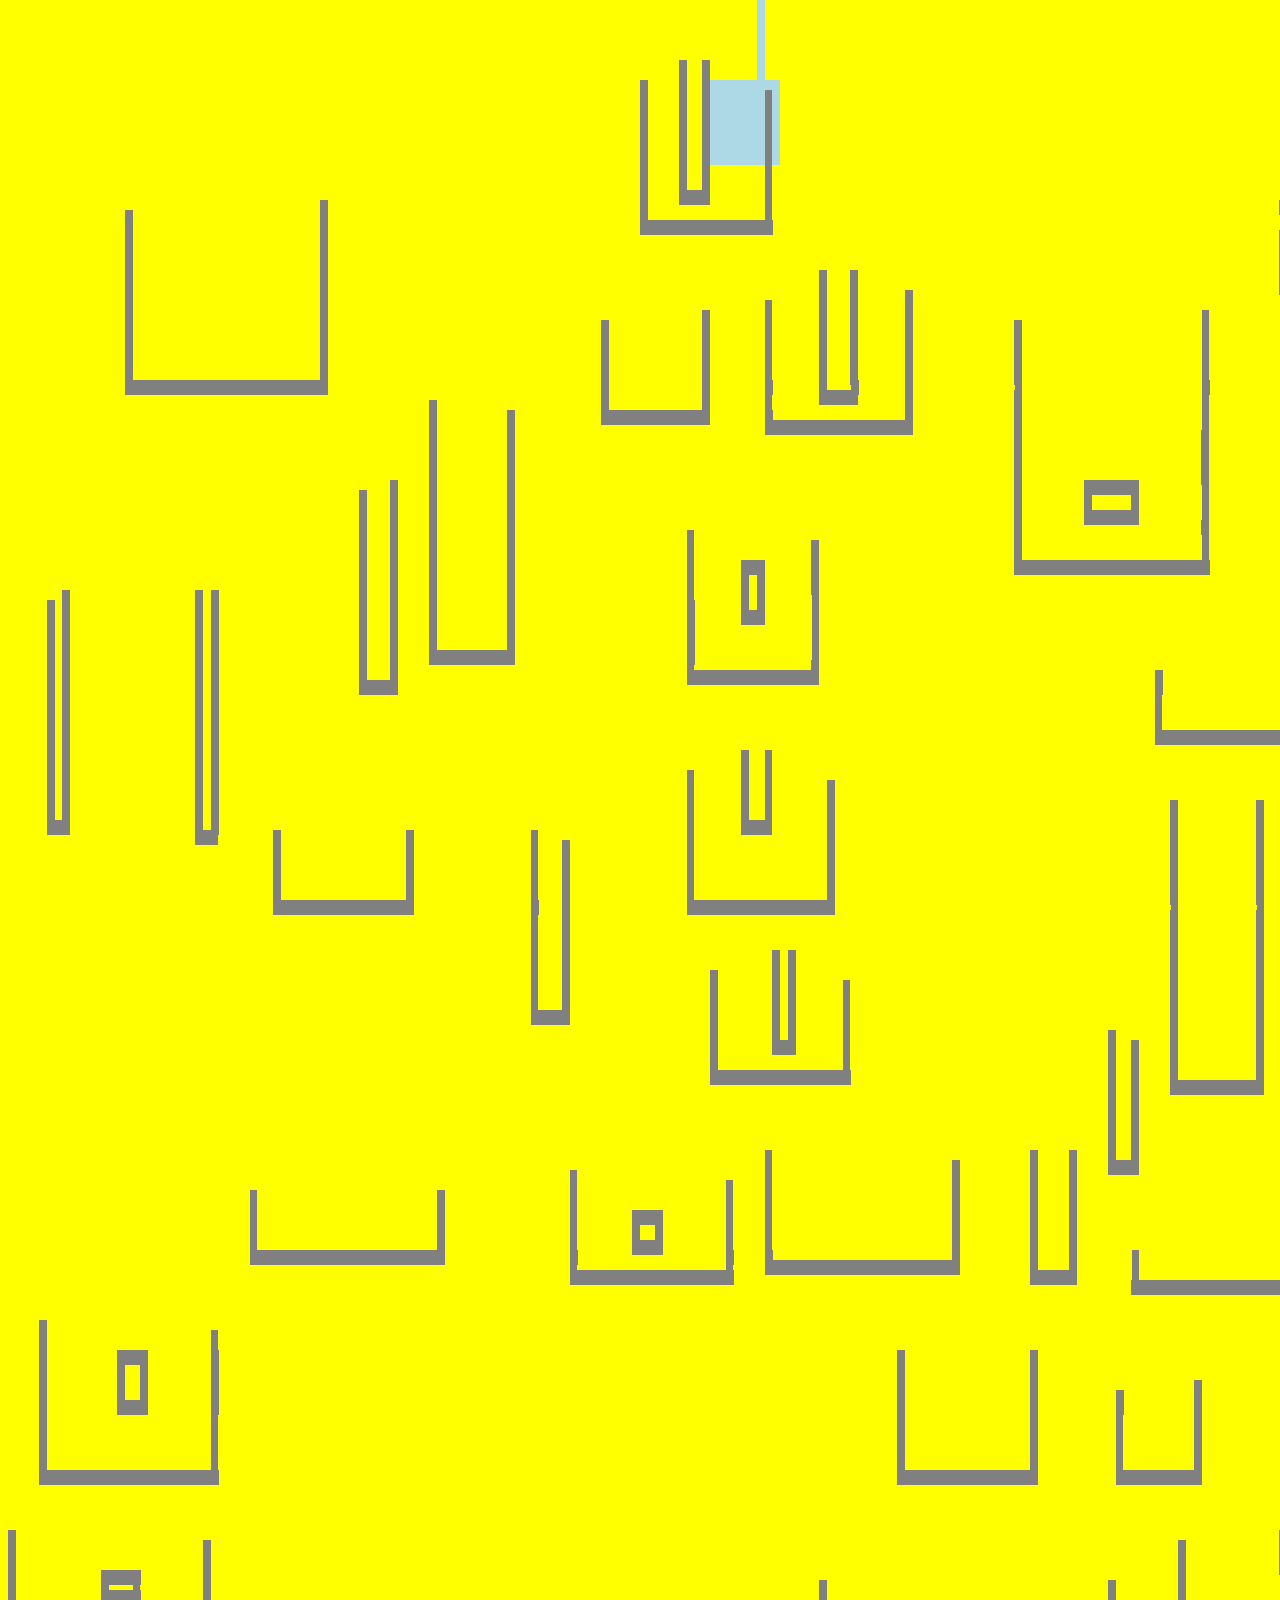
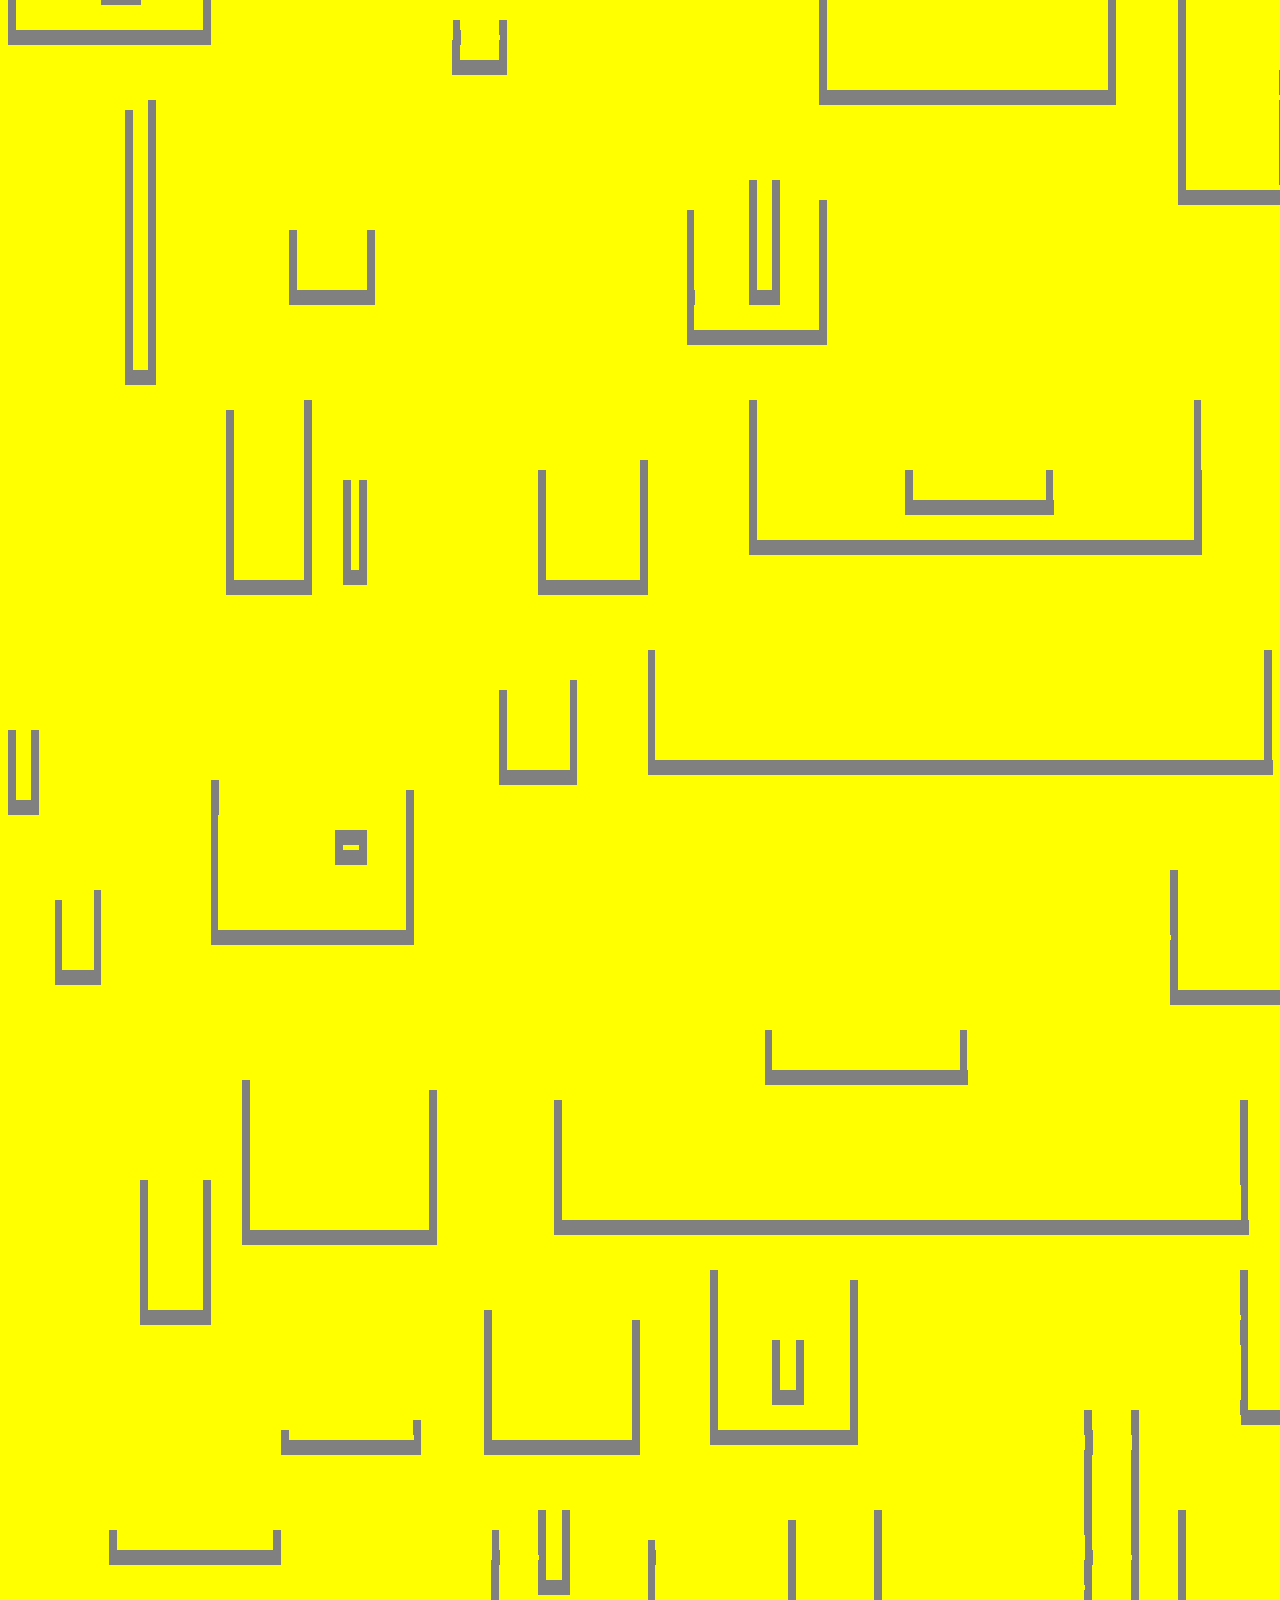
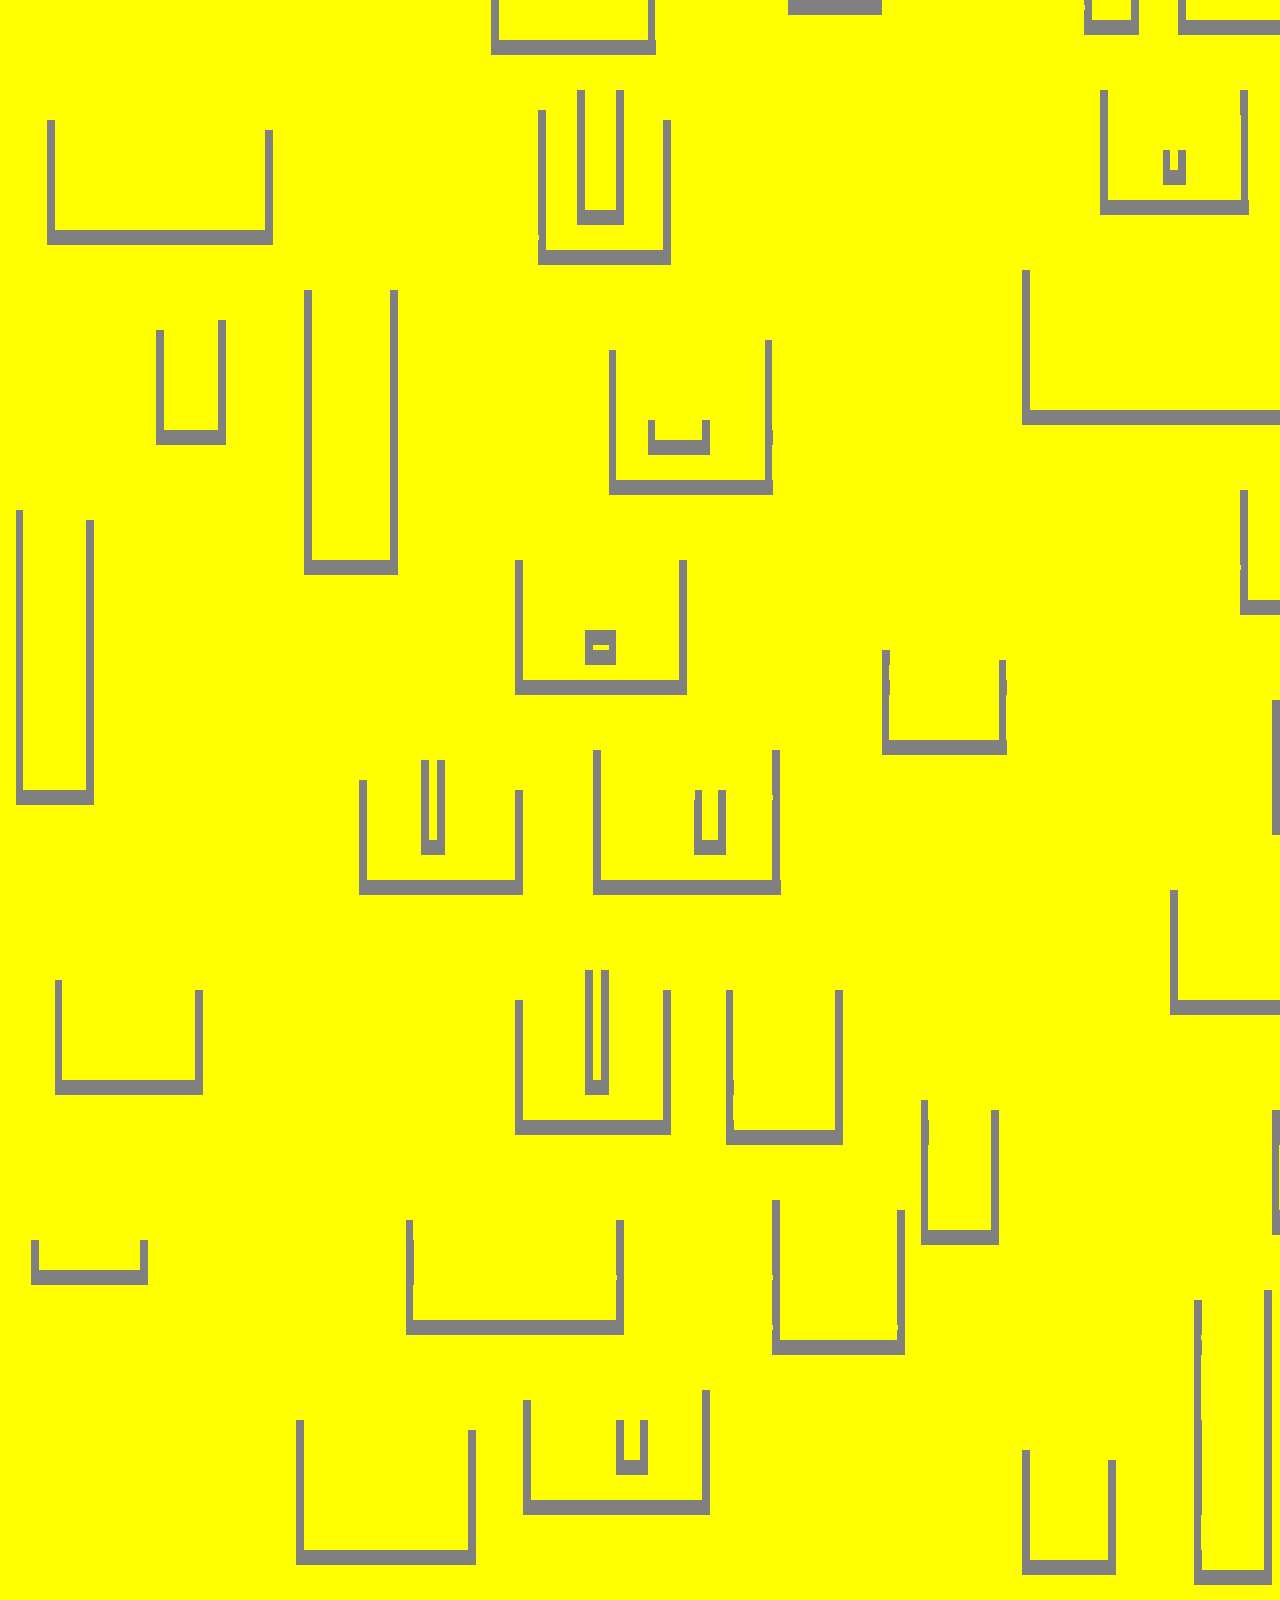
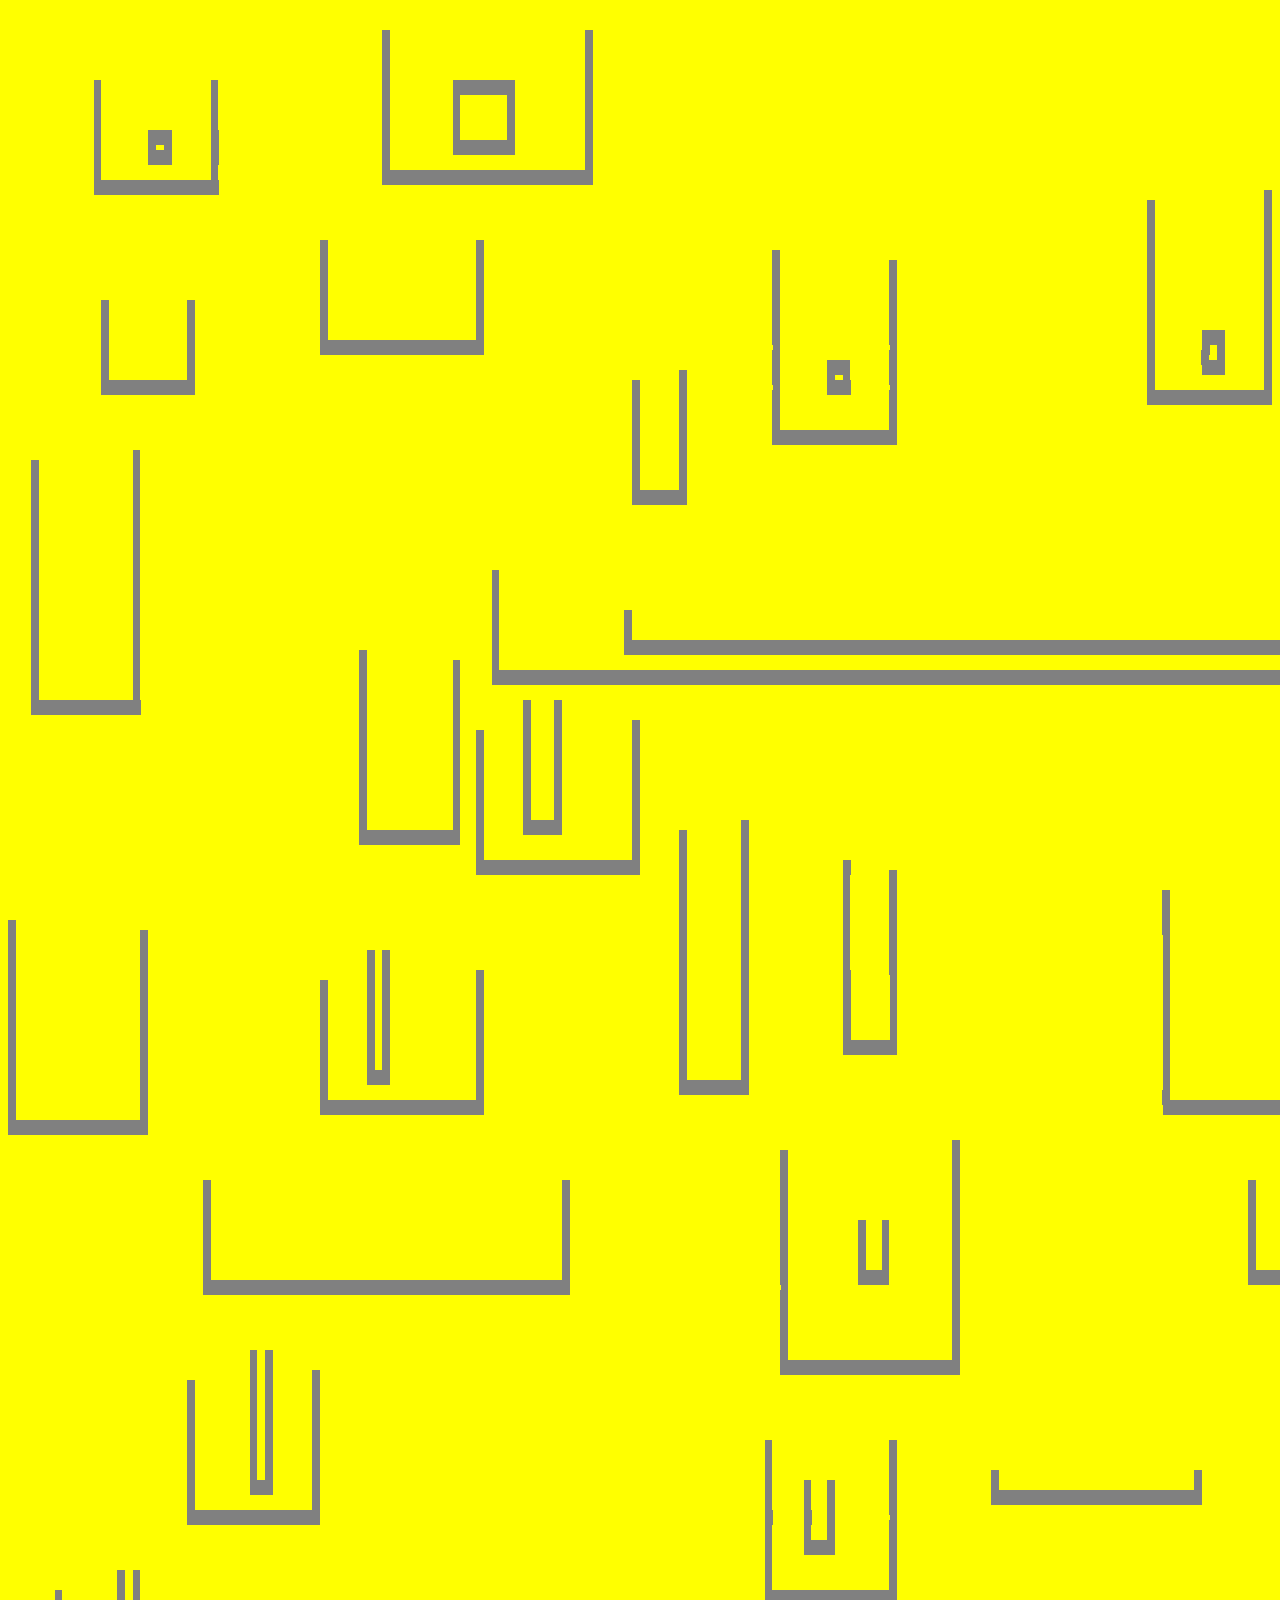
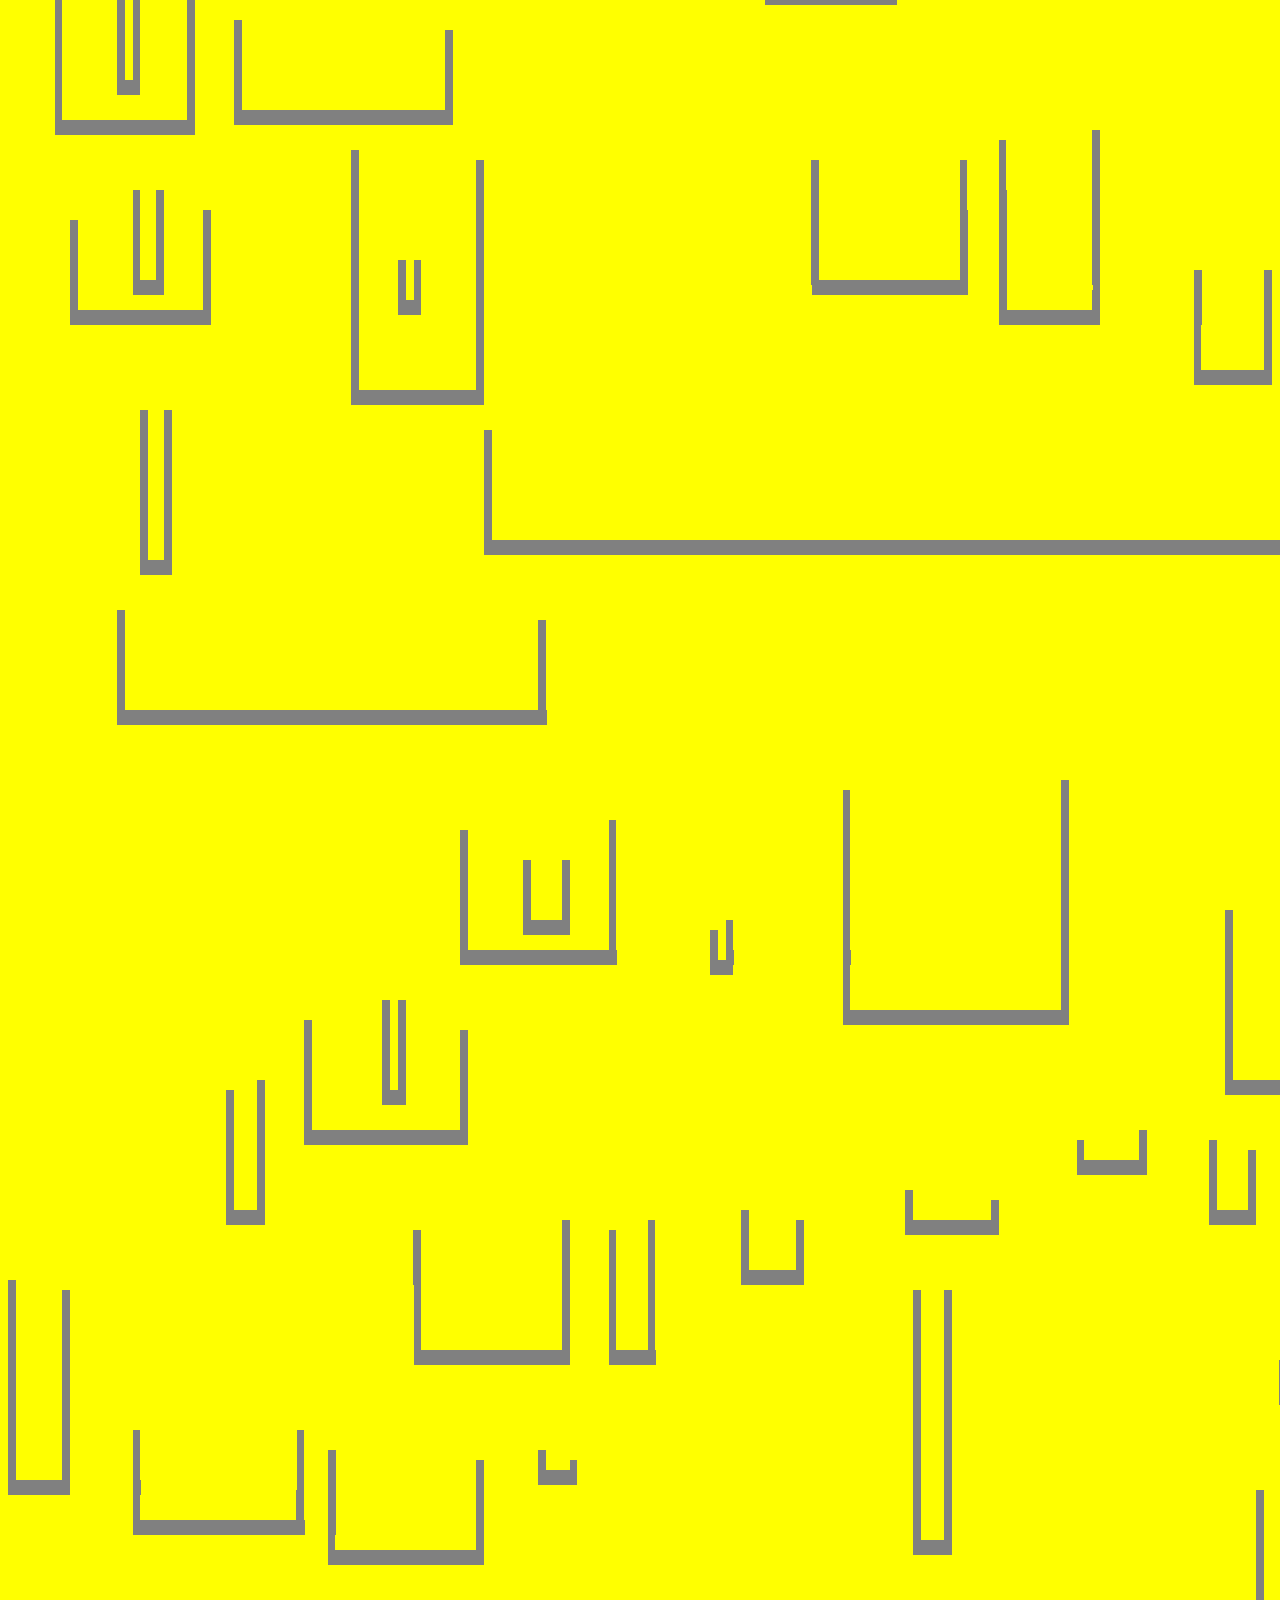
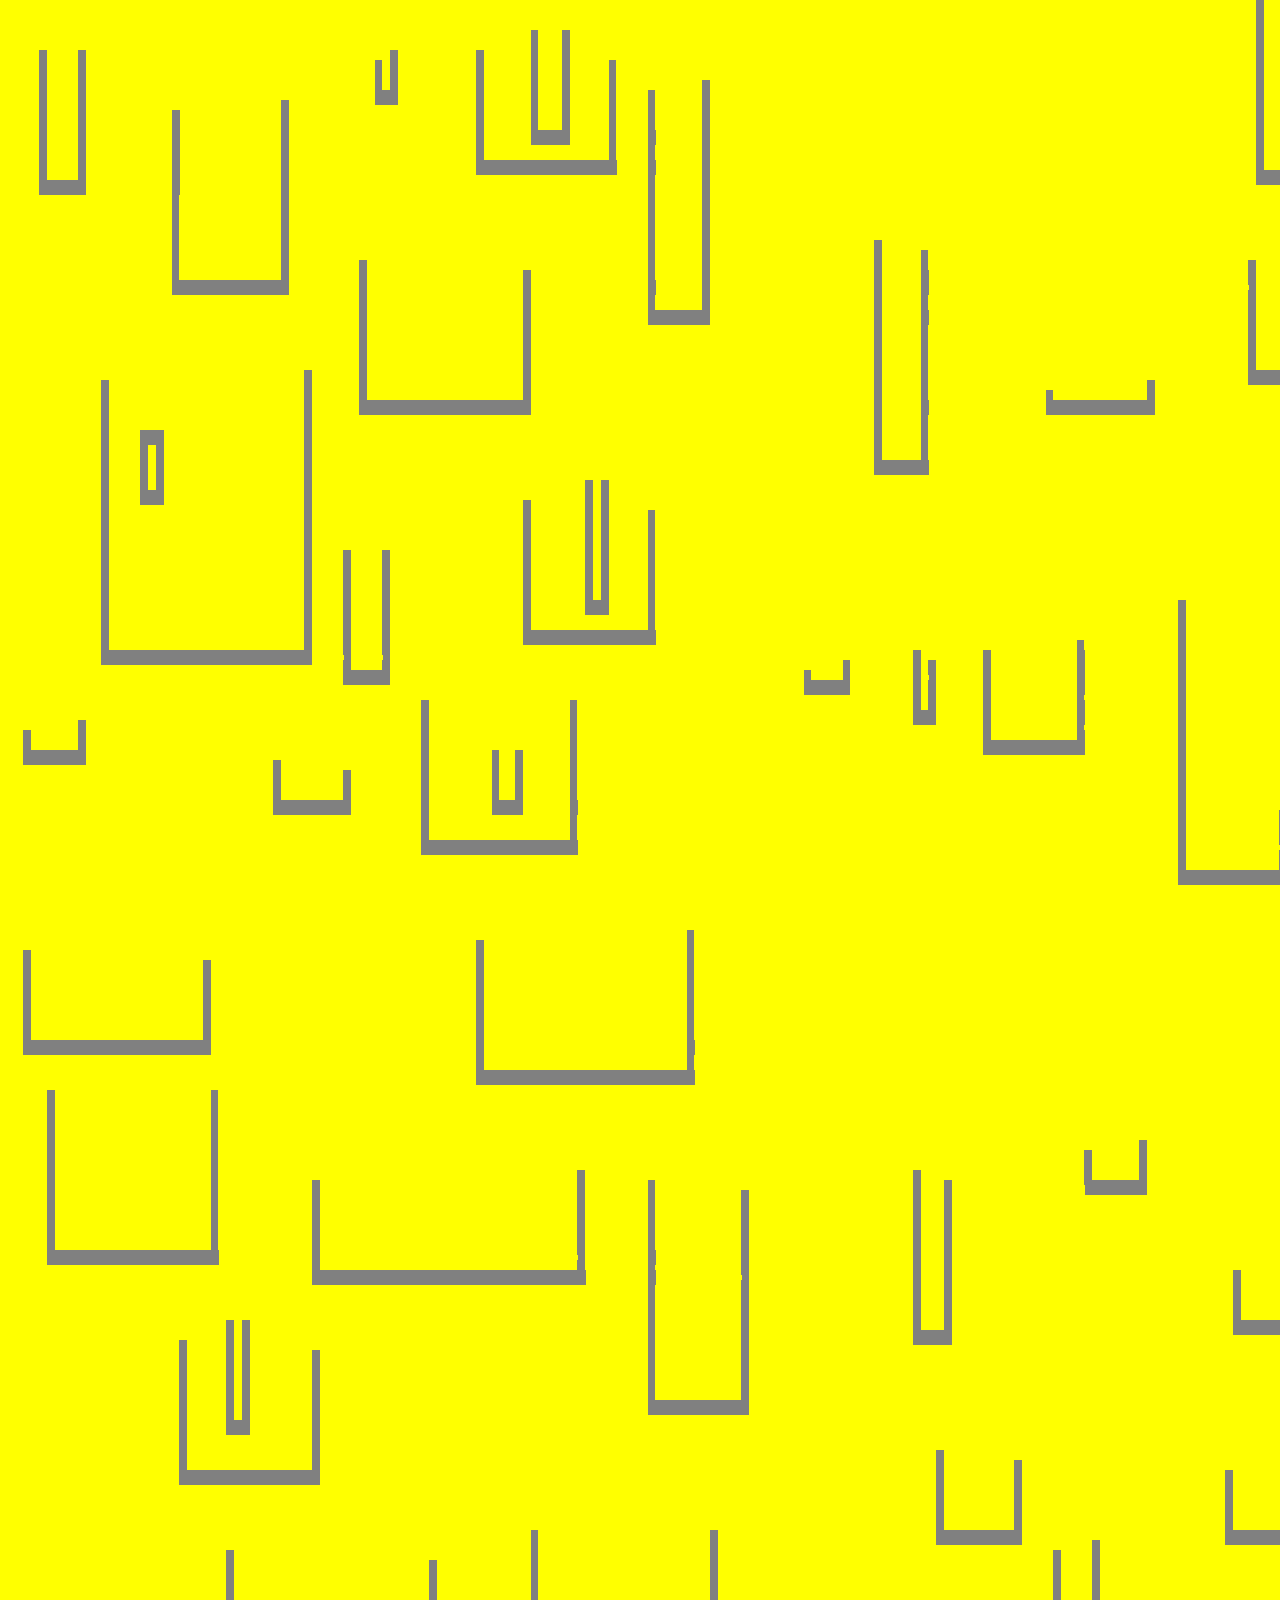
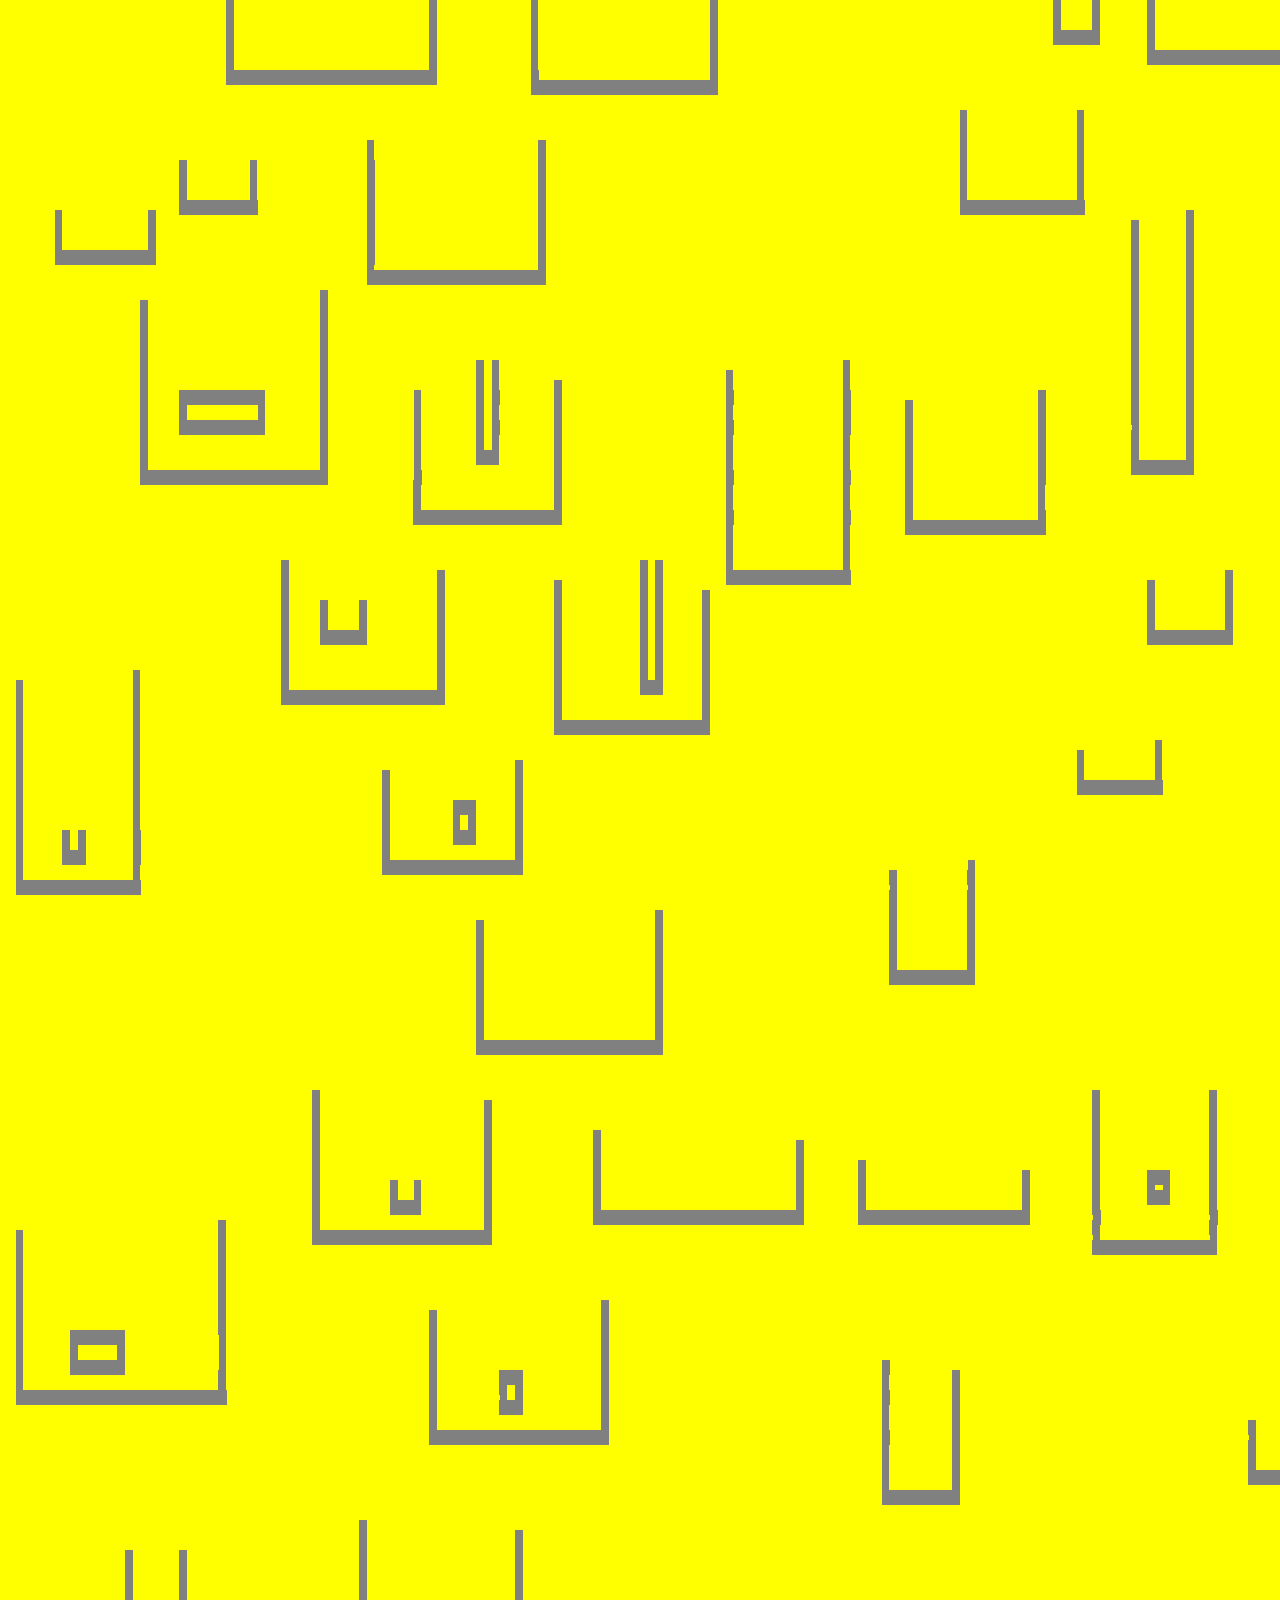
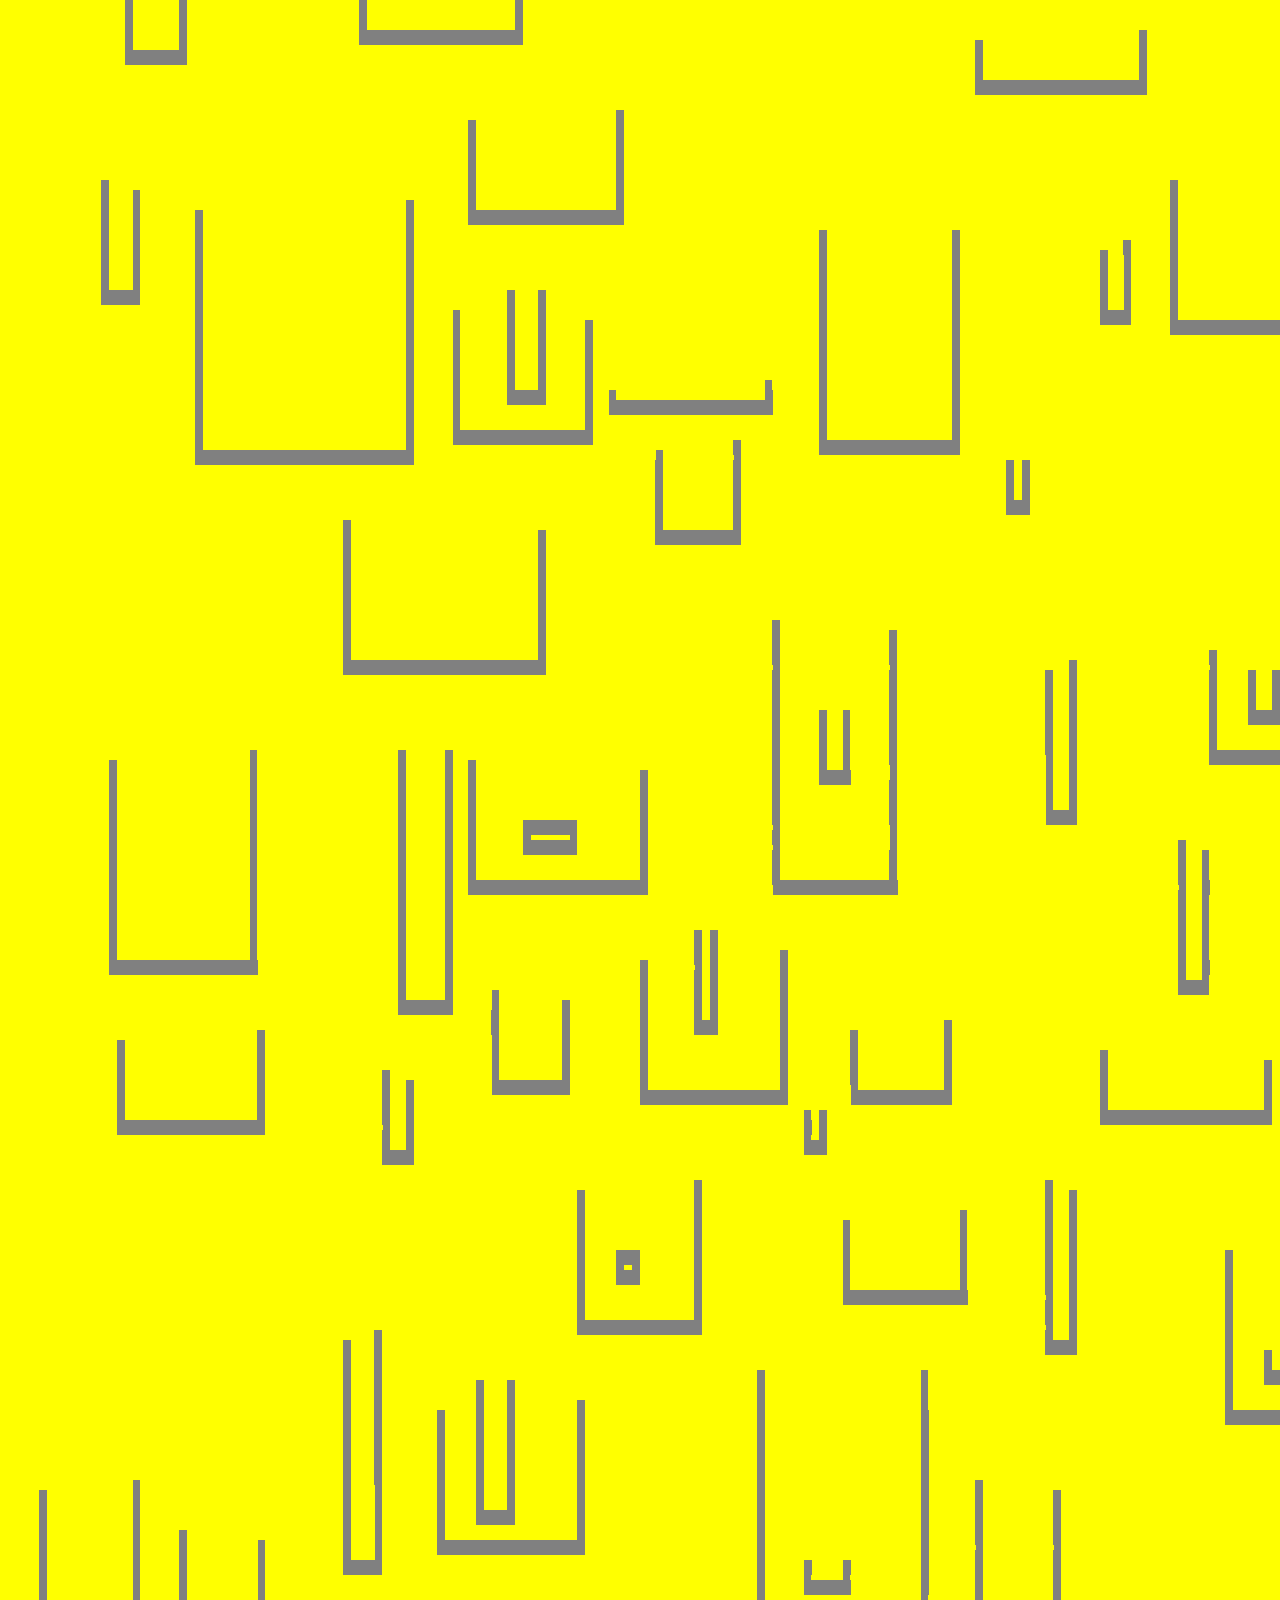
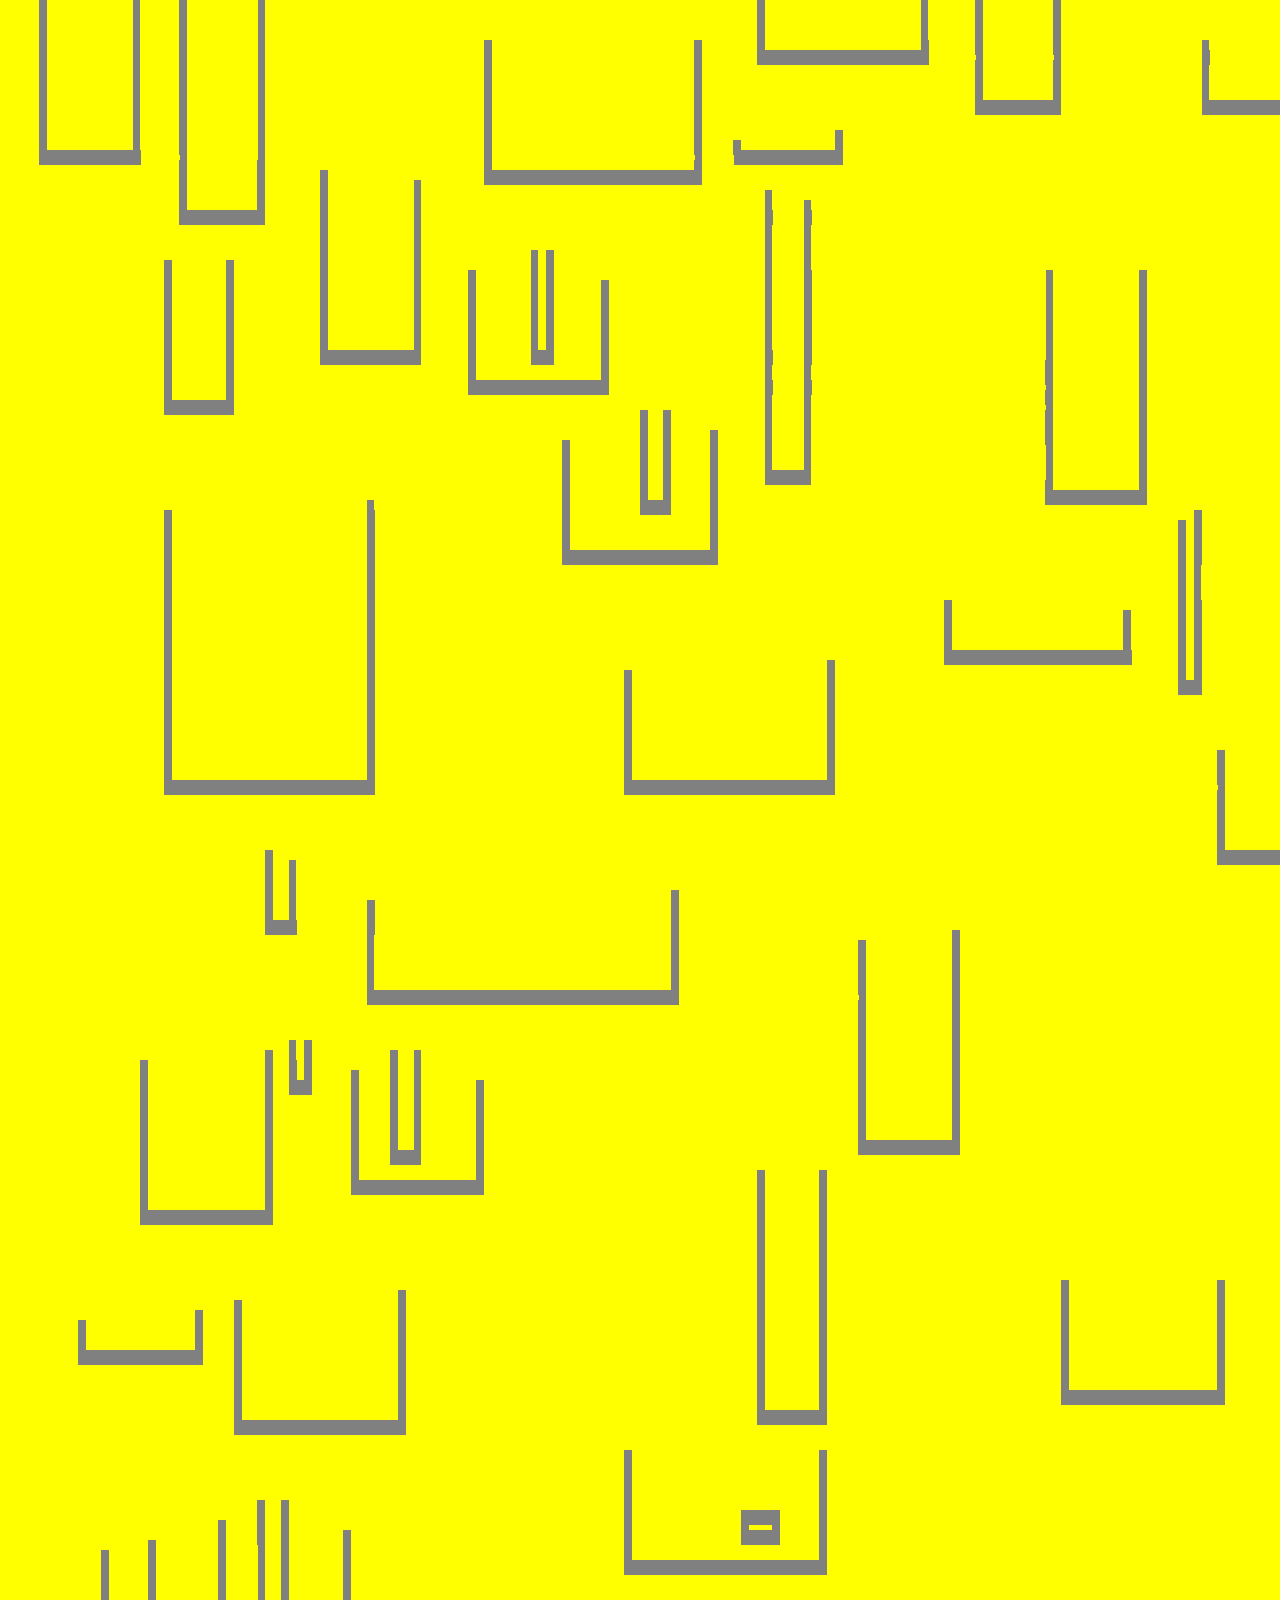
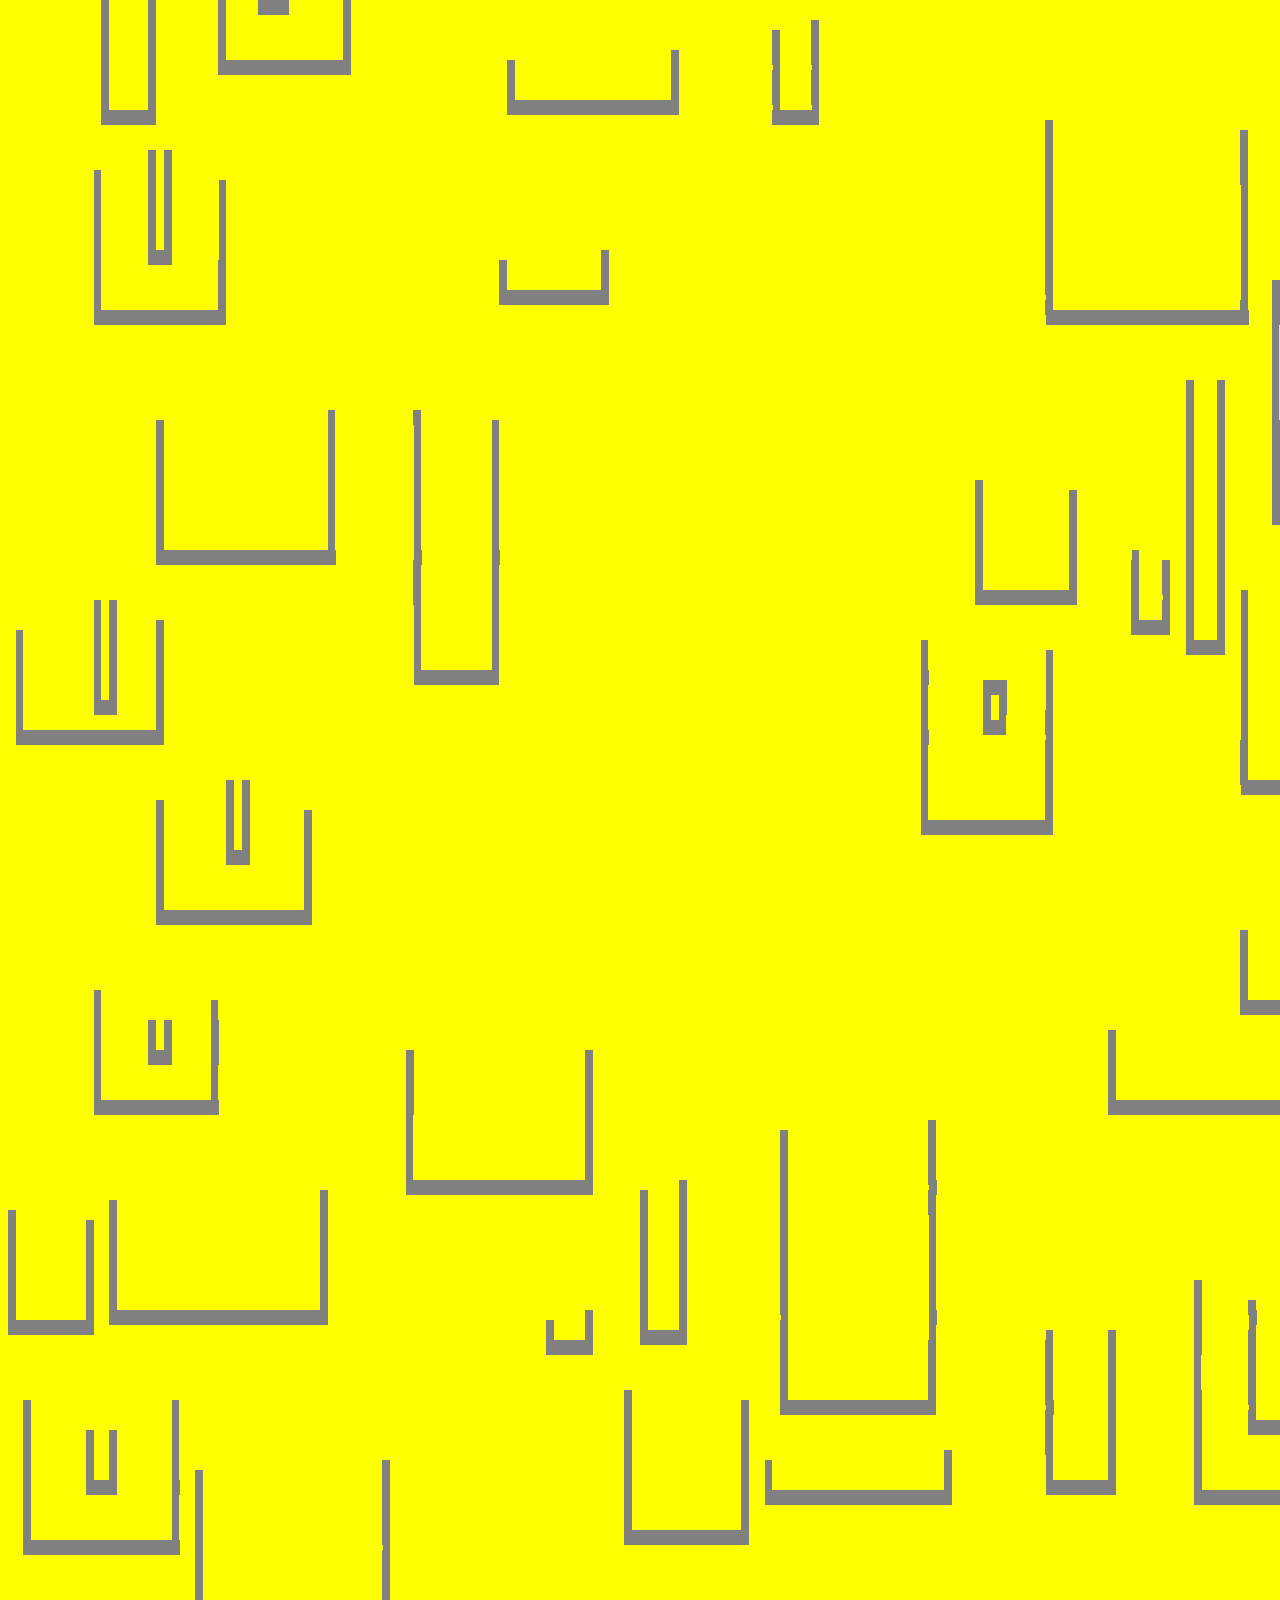
==== day17Visual.html @ dce54b35 "First simple visualisation done" ====
<!DOCTYPE html>
<html lang="en" dir="ltr">
    <head>
        <meta charset="utf-8">
        <title>AoC - Day 17 Visual</title>
        <style>
            
            body {
                background-color: yellow;
            }
            
            .grid {
                font-family: monospace;
            }
            
            .water {
                background-color: lightblue;
            }
            
            .clay {
                background-color: gray;
            }
        
        </style>
    </head>
    <body>
        <div class="grid">
        
        </div>
        <script src="day17Visual.js"></script>
    </body>
</html>
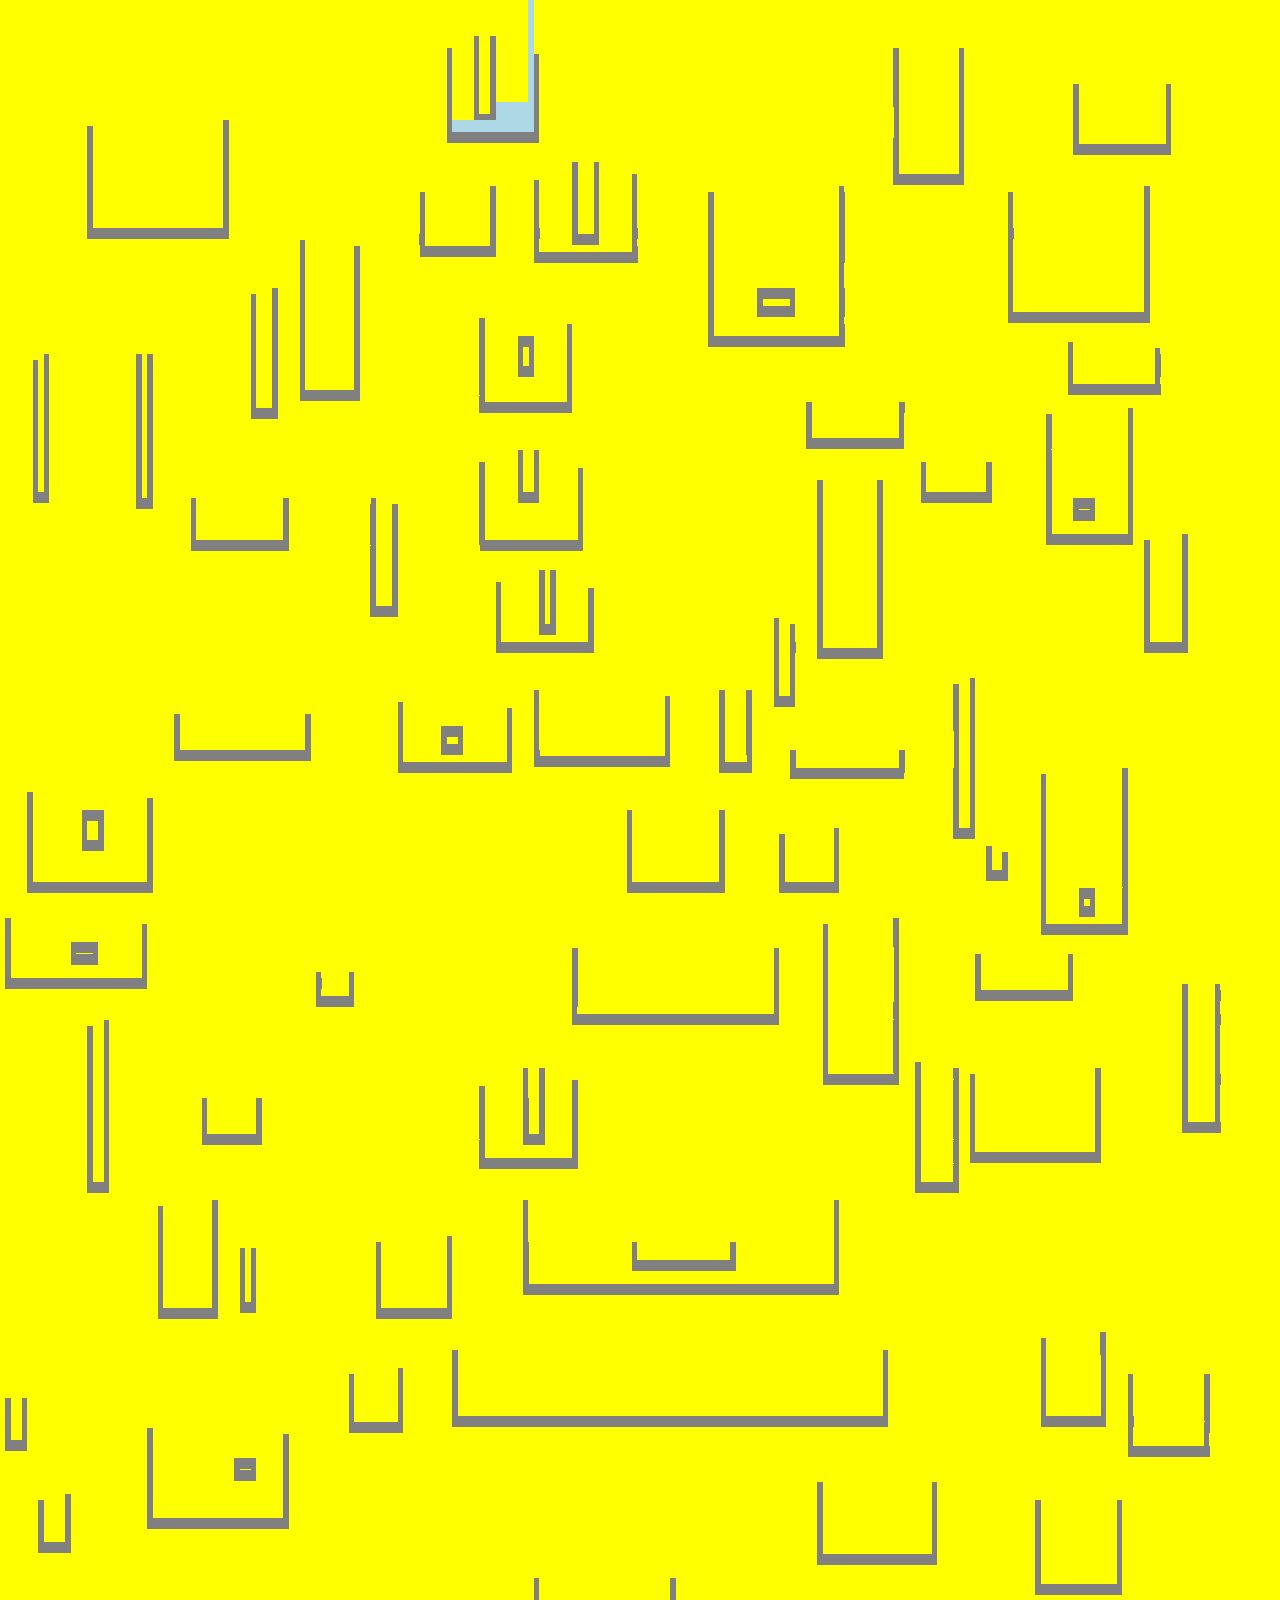
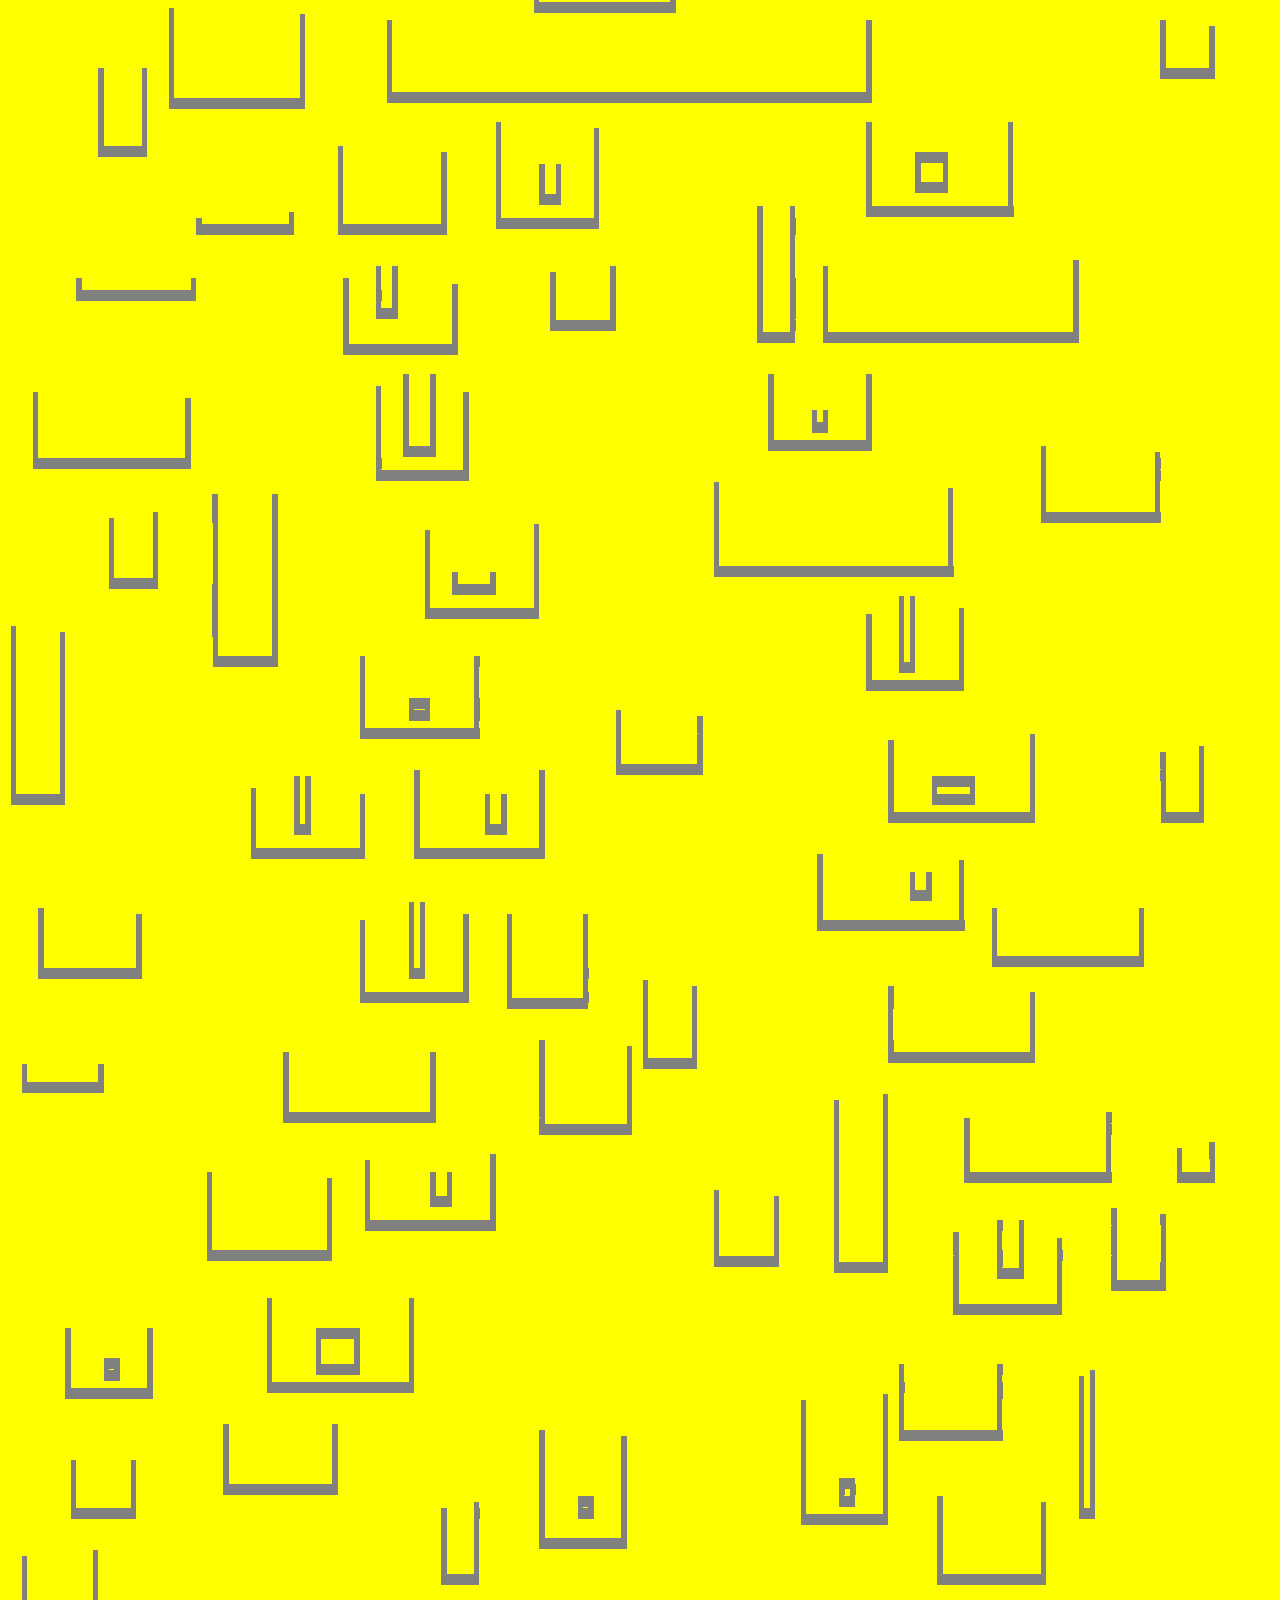
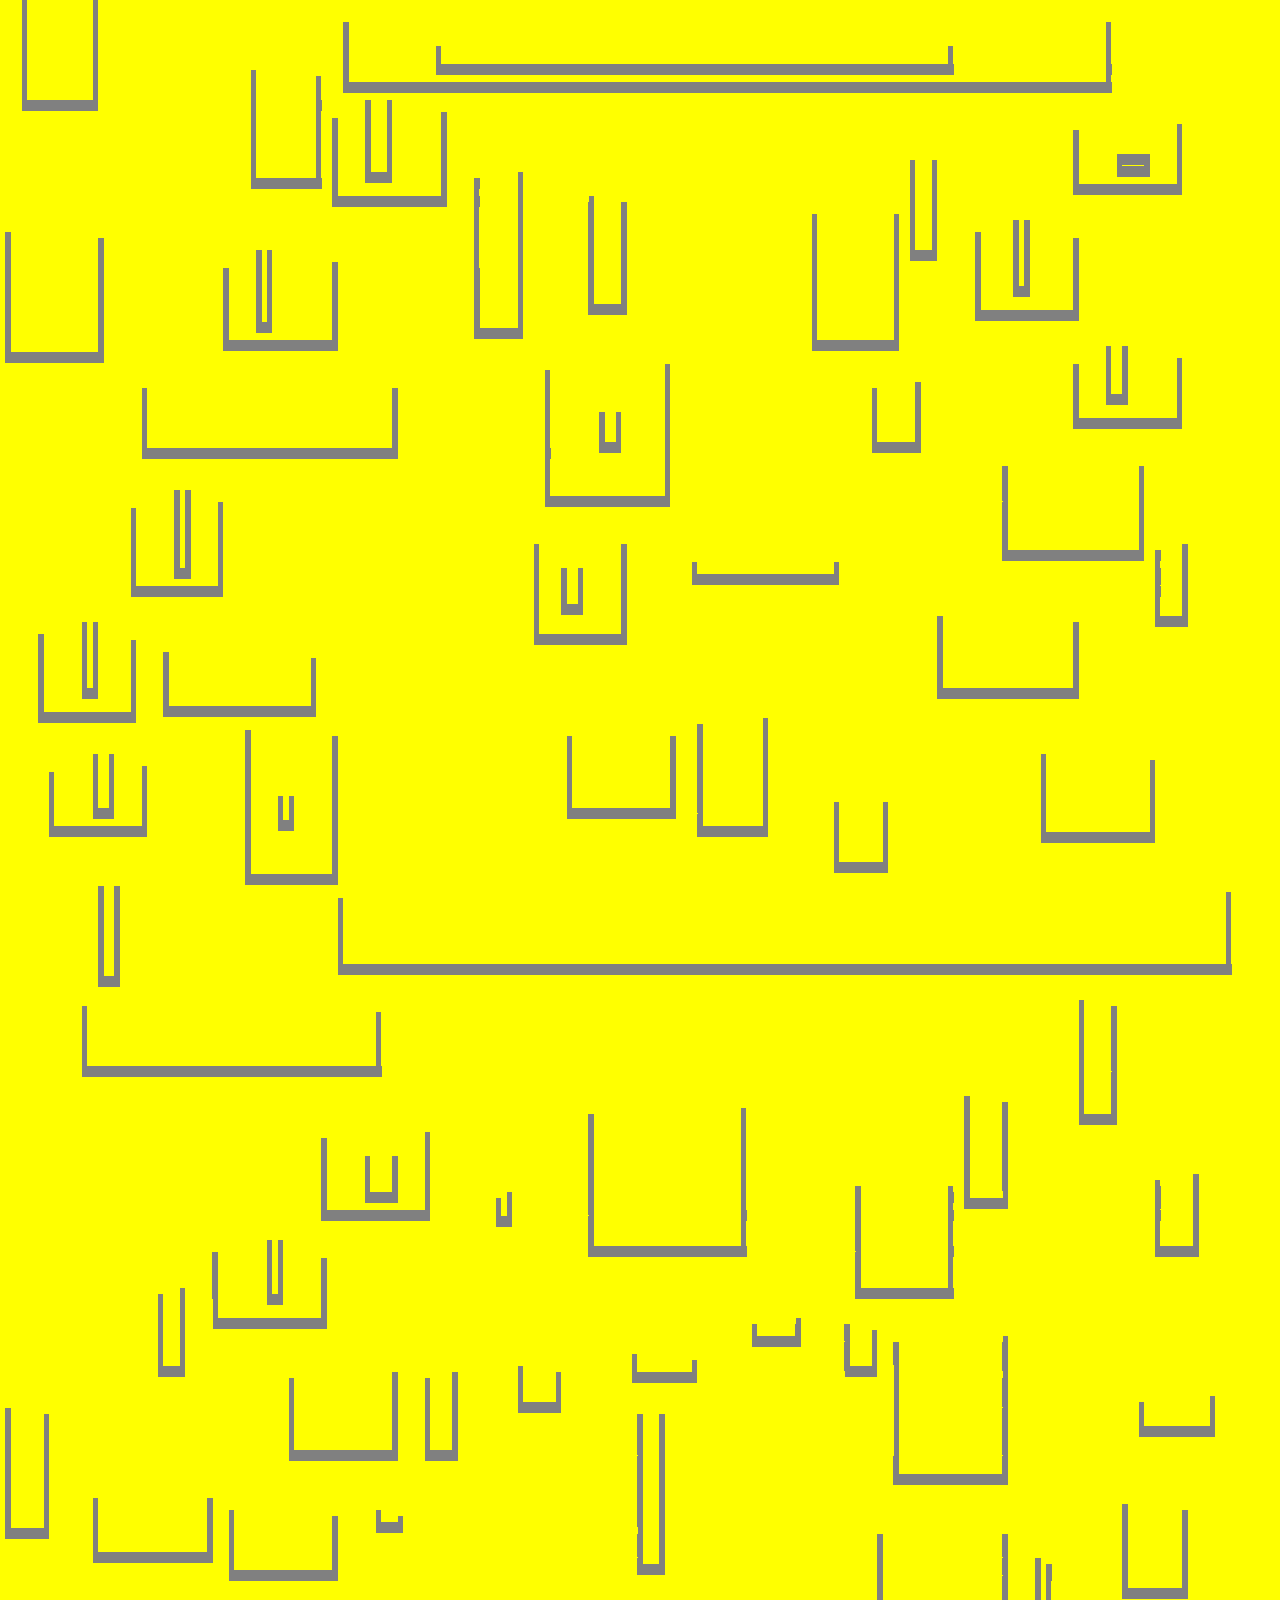
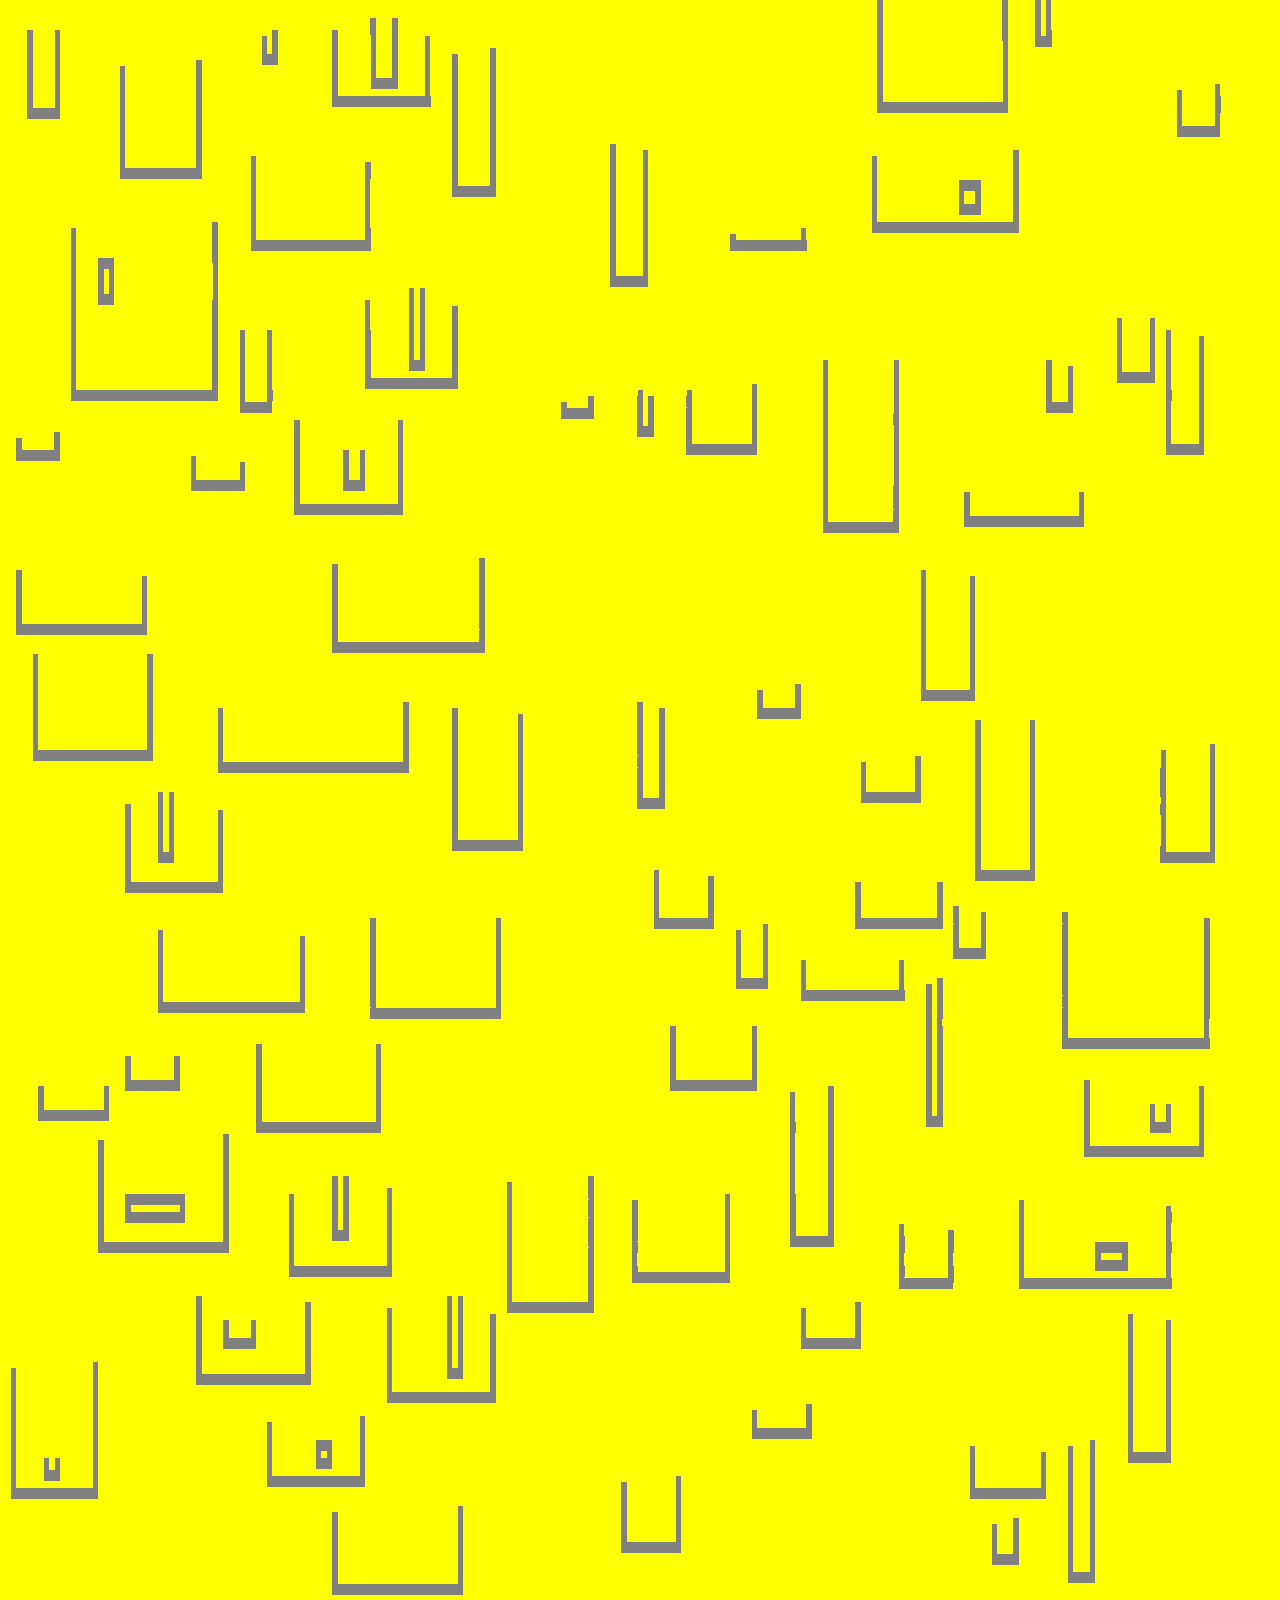
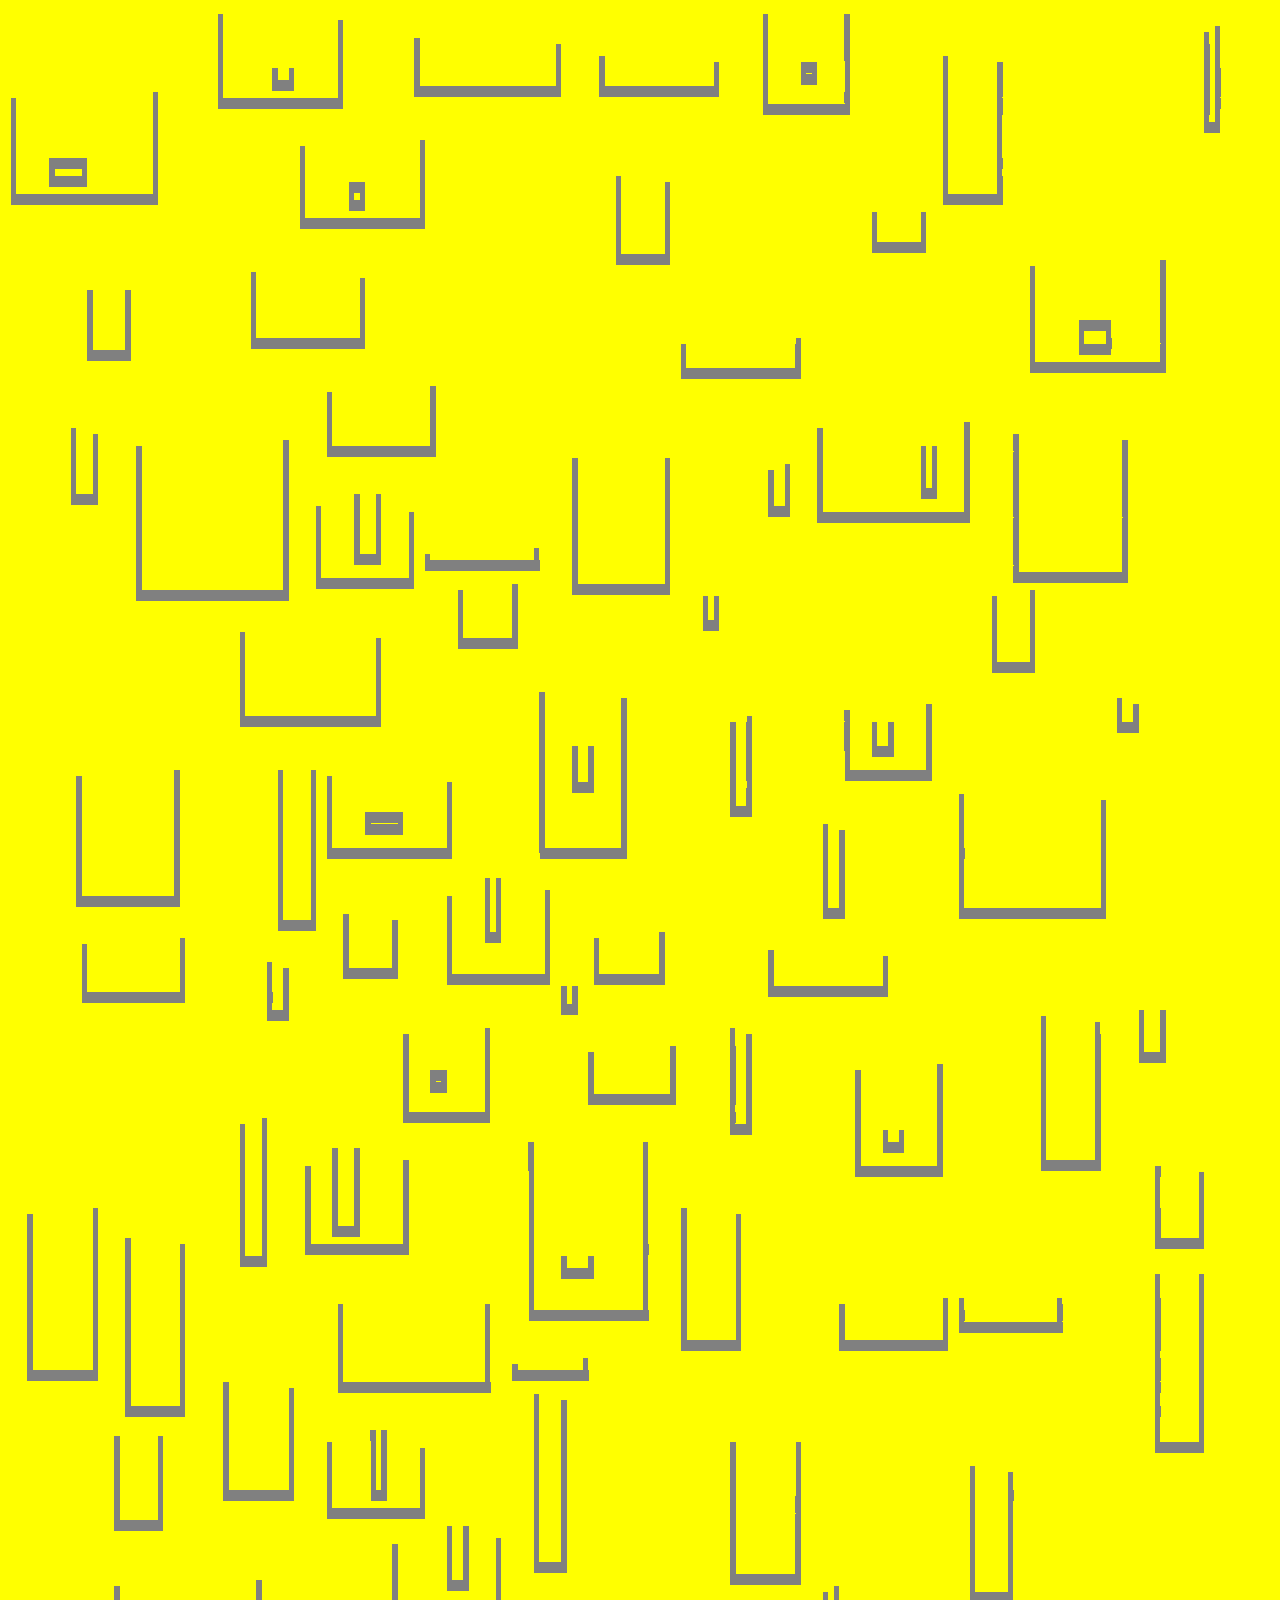
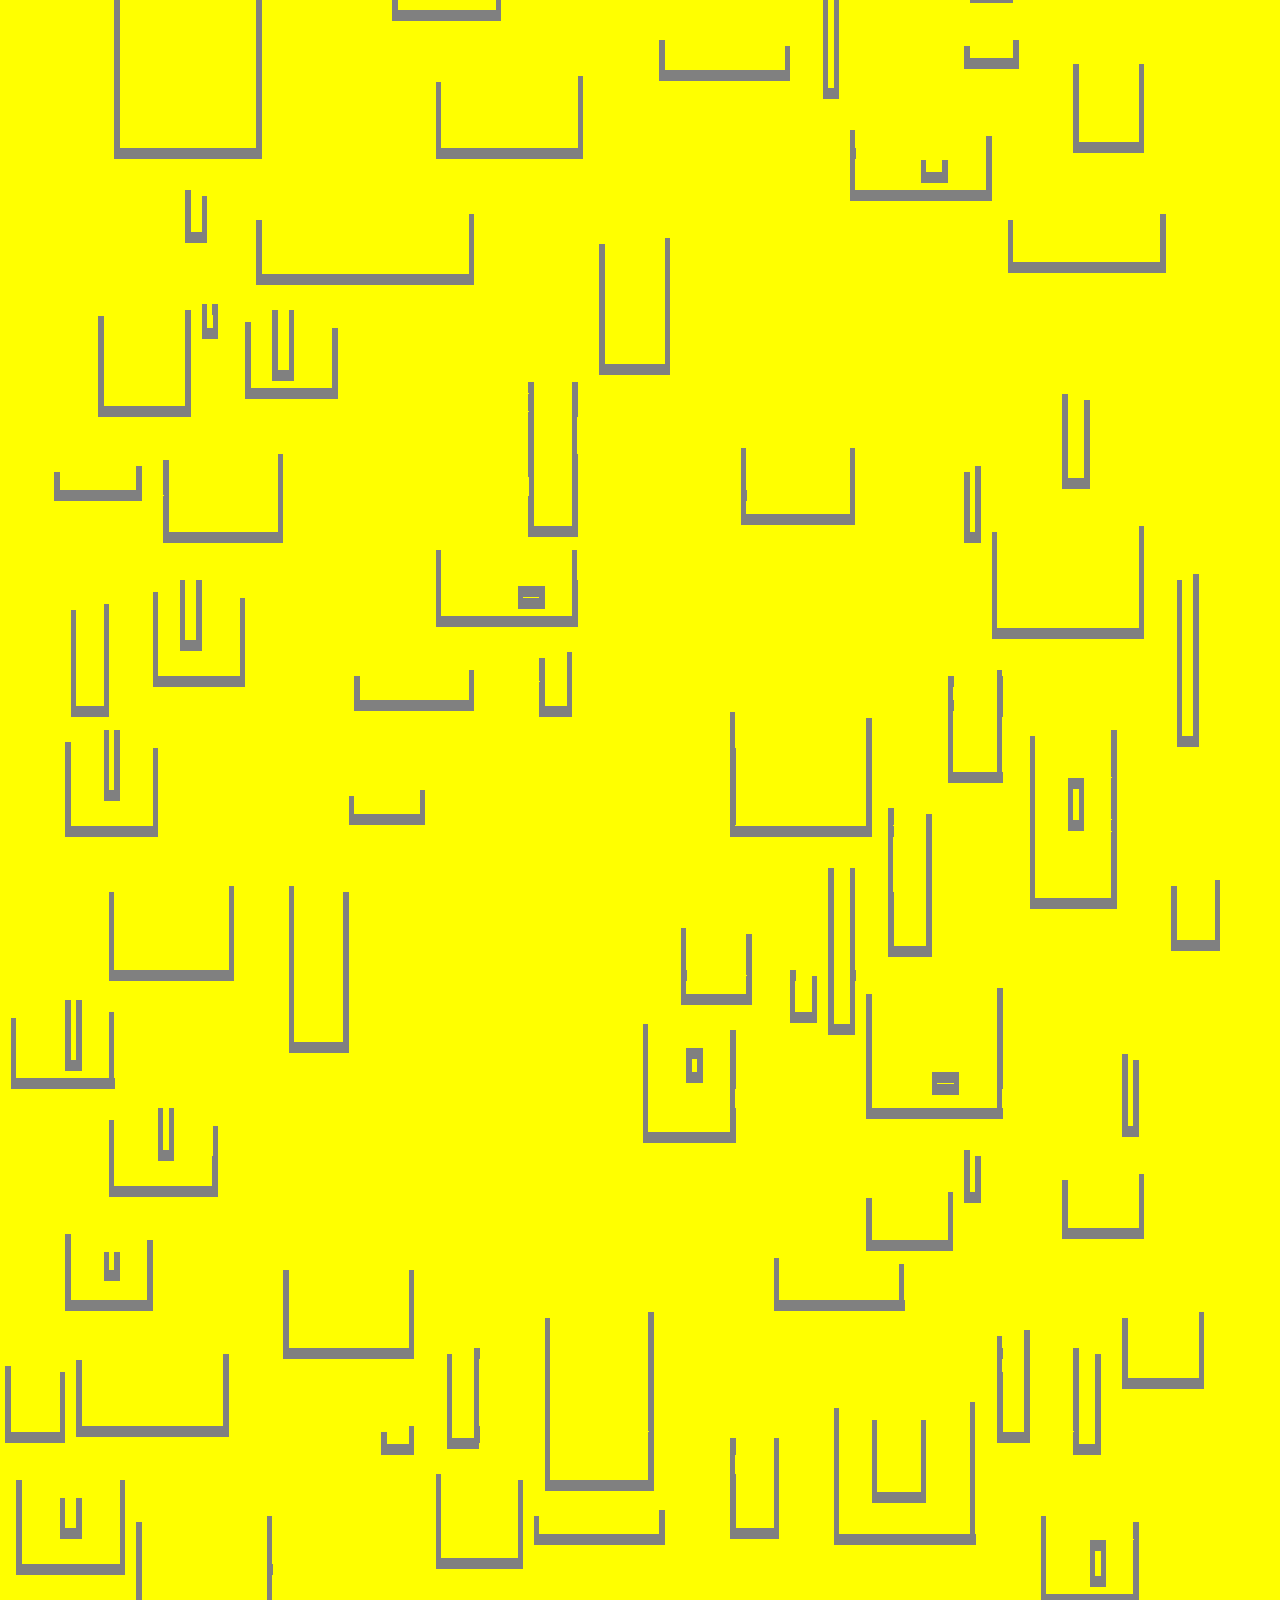
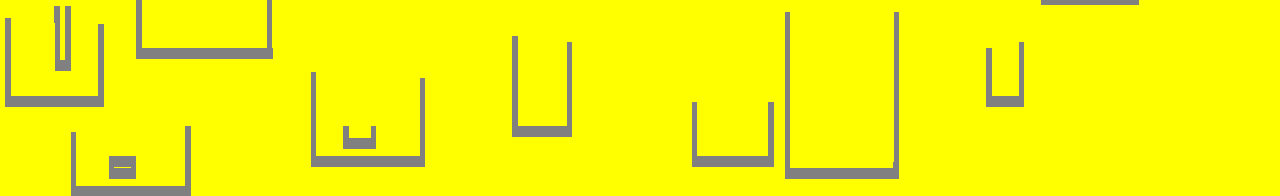
==== commit 1f956424: "added visual link option to index along with styling. Better simulation for day 17" ====
--- a/day17Visual.html
+++ b/day17Visual.html
@@ -11,6 +11,7 @@
             
             .grid {
                 font-family: monospace;
+                font-size: 0.7em;
             }
             
             .water {
@@ -20,7 +21,7 @@
             .clay {
                 background-color: gray;
             }
-        
+
         </style>
     </head>
     <body>
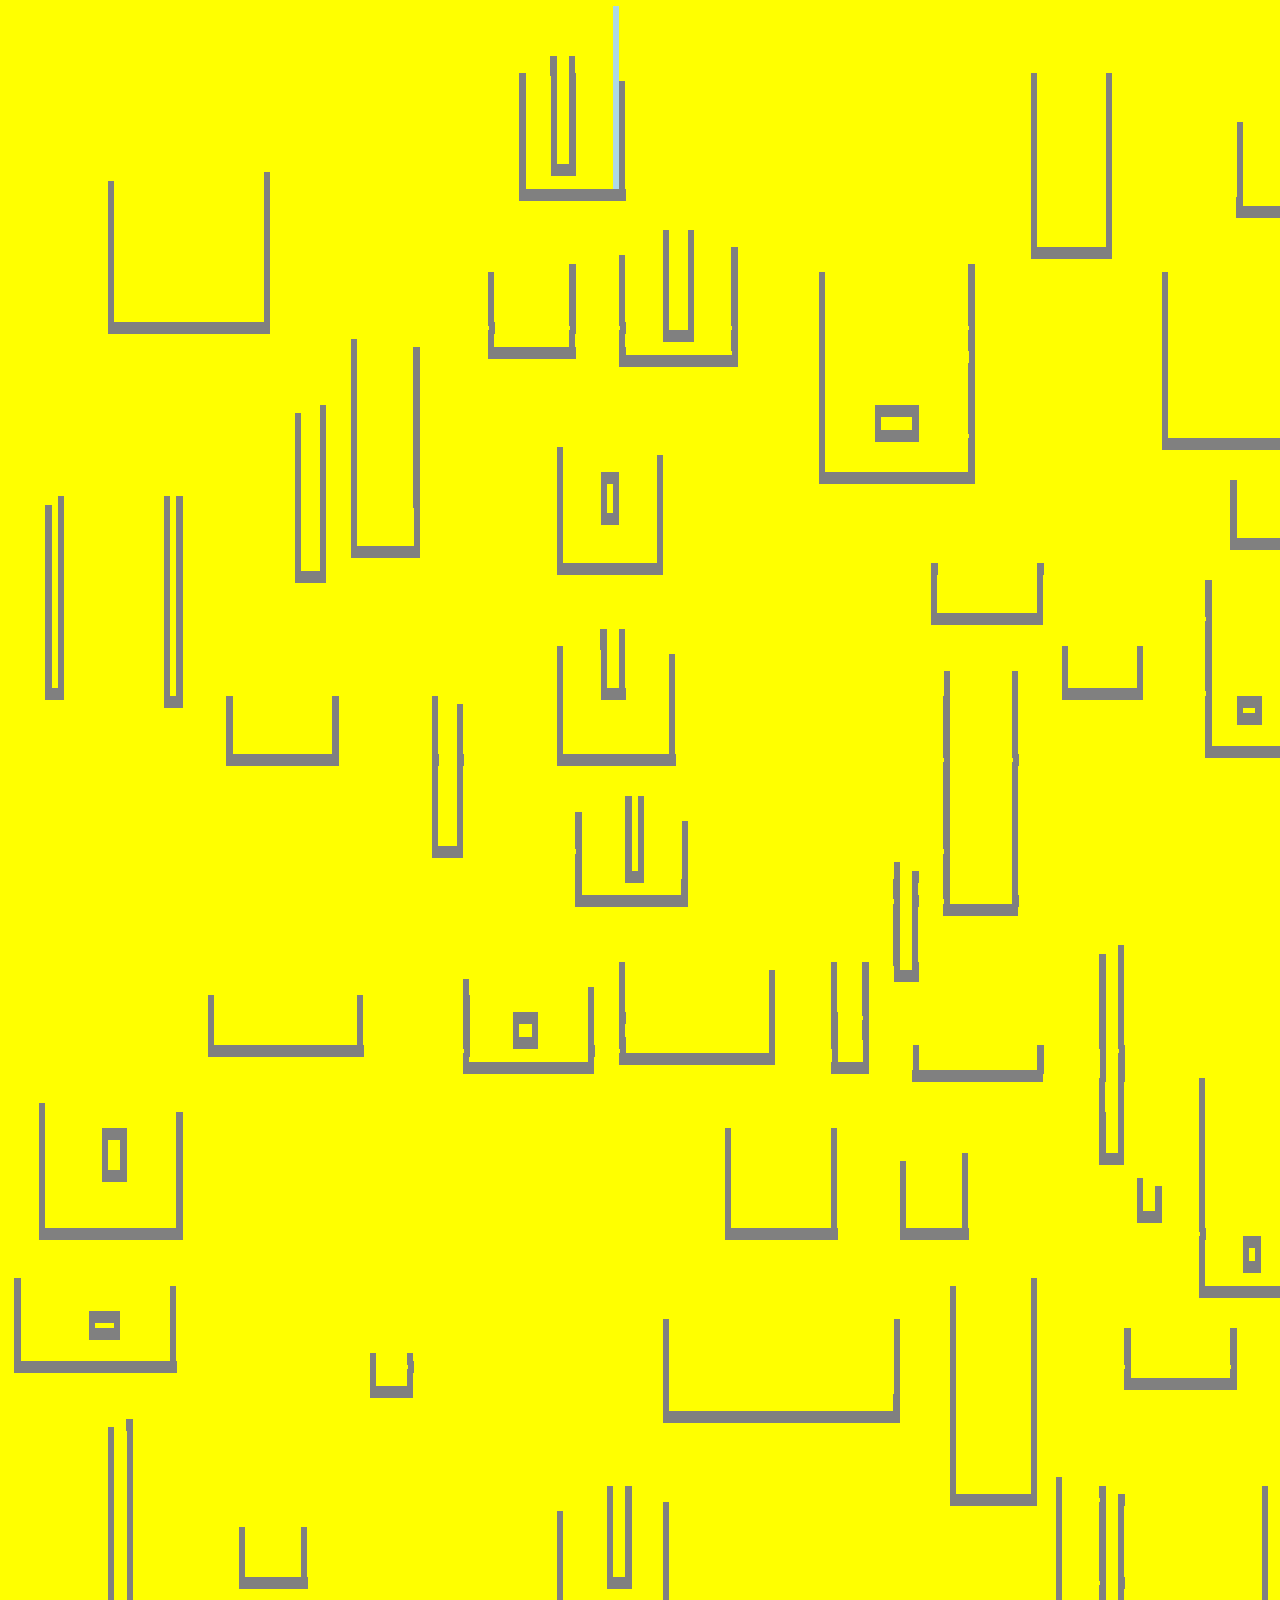
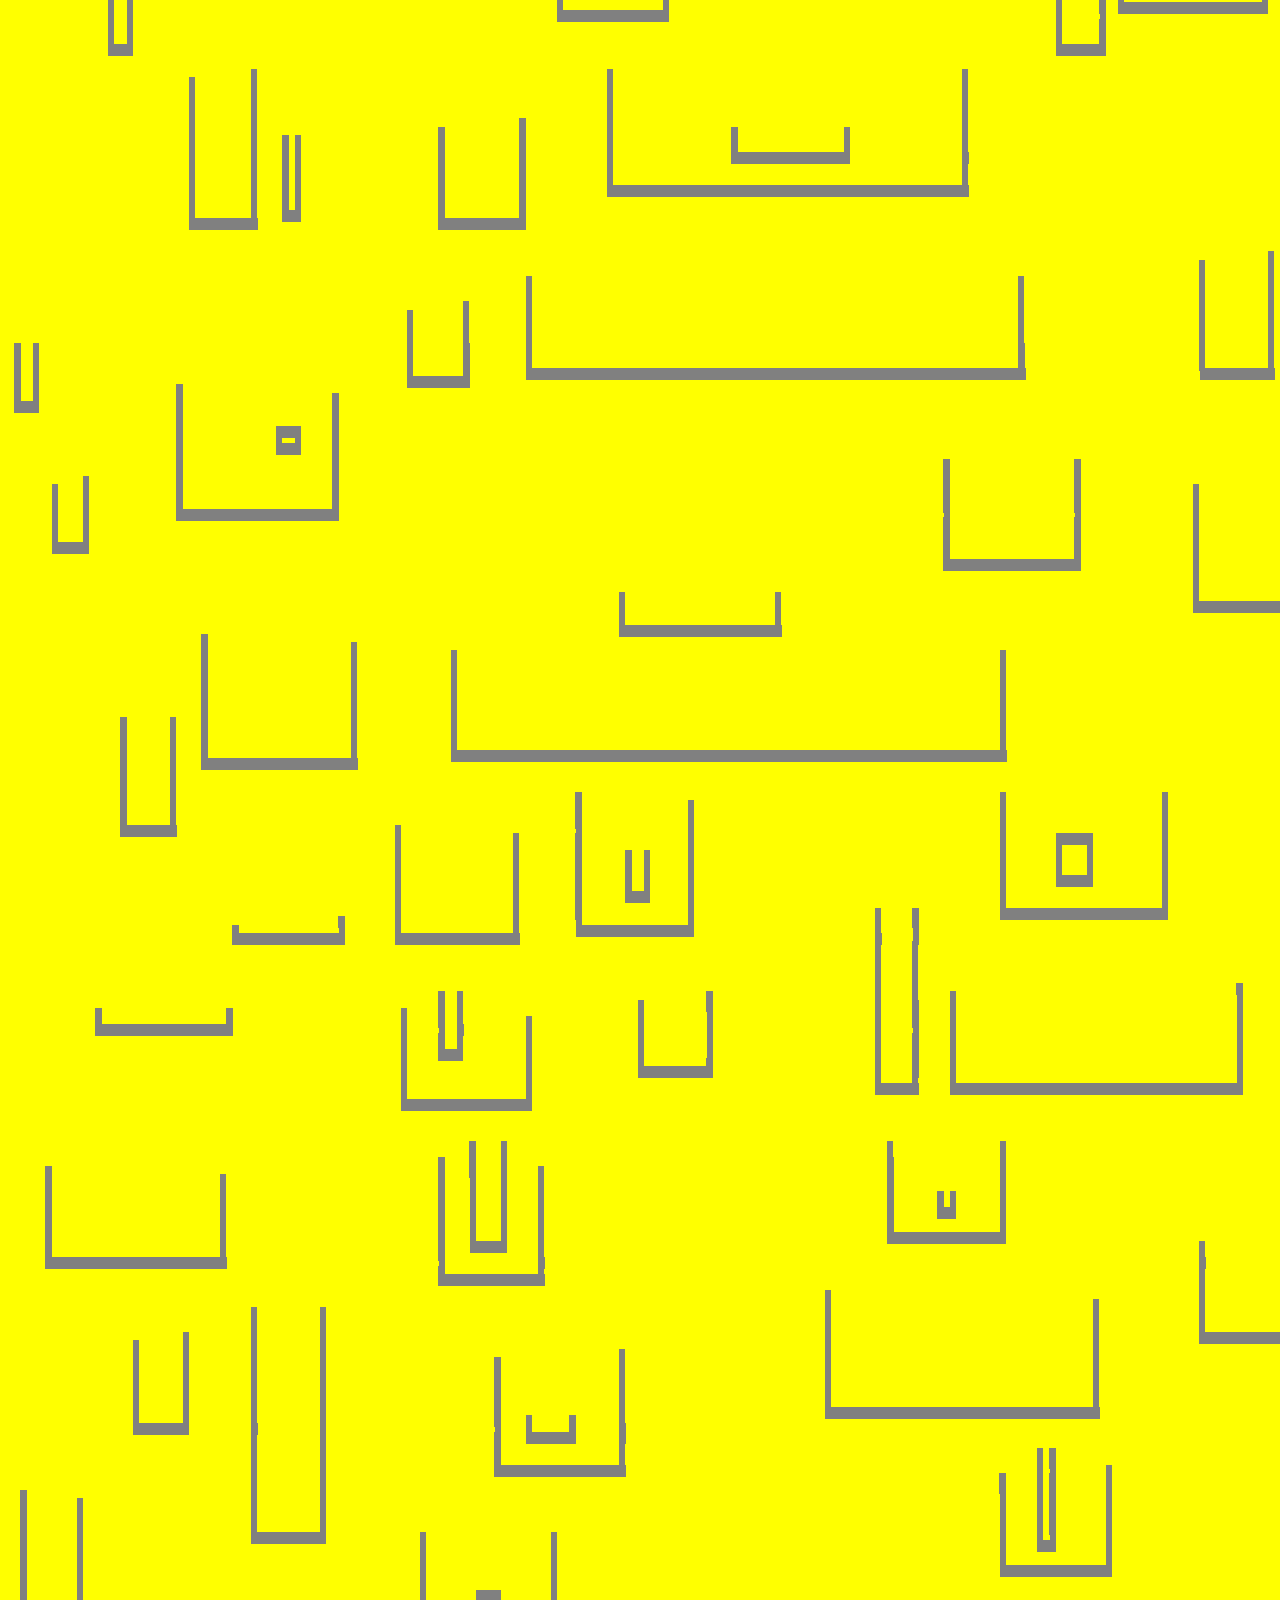
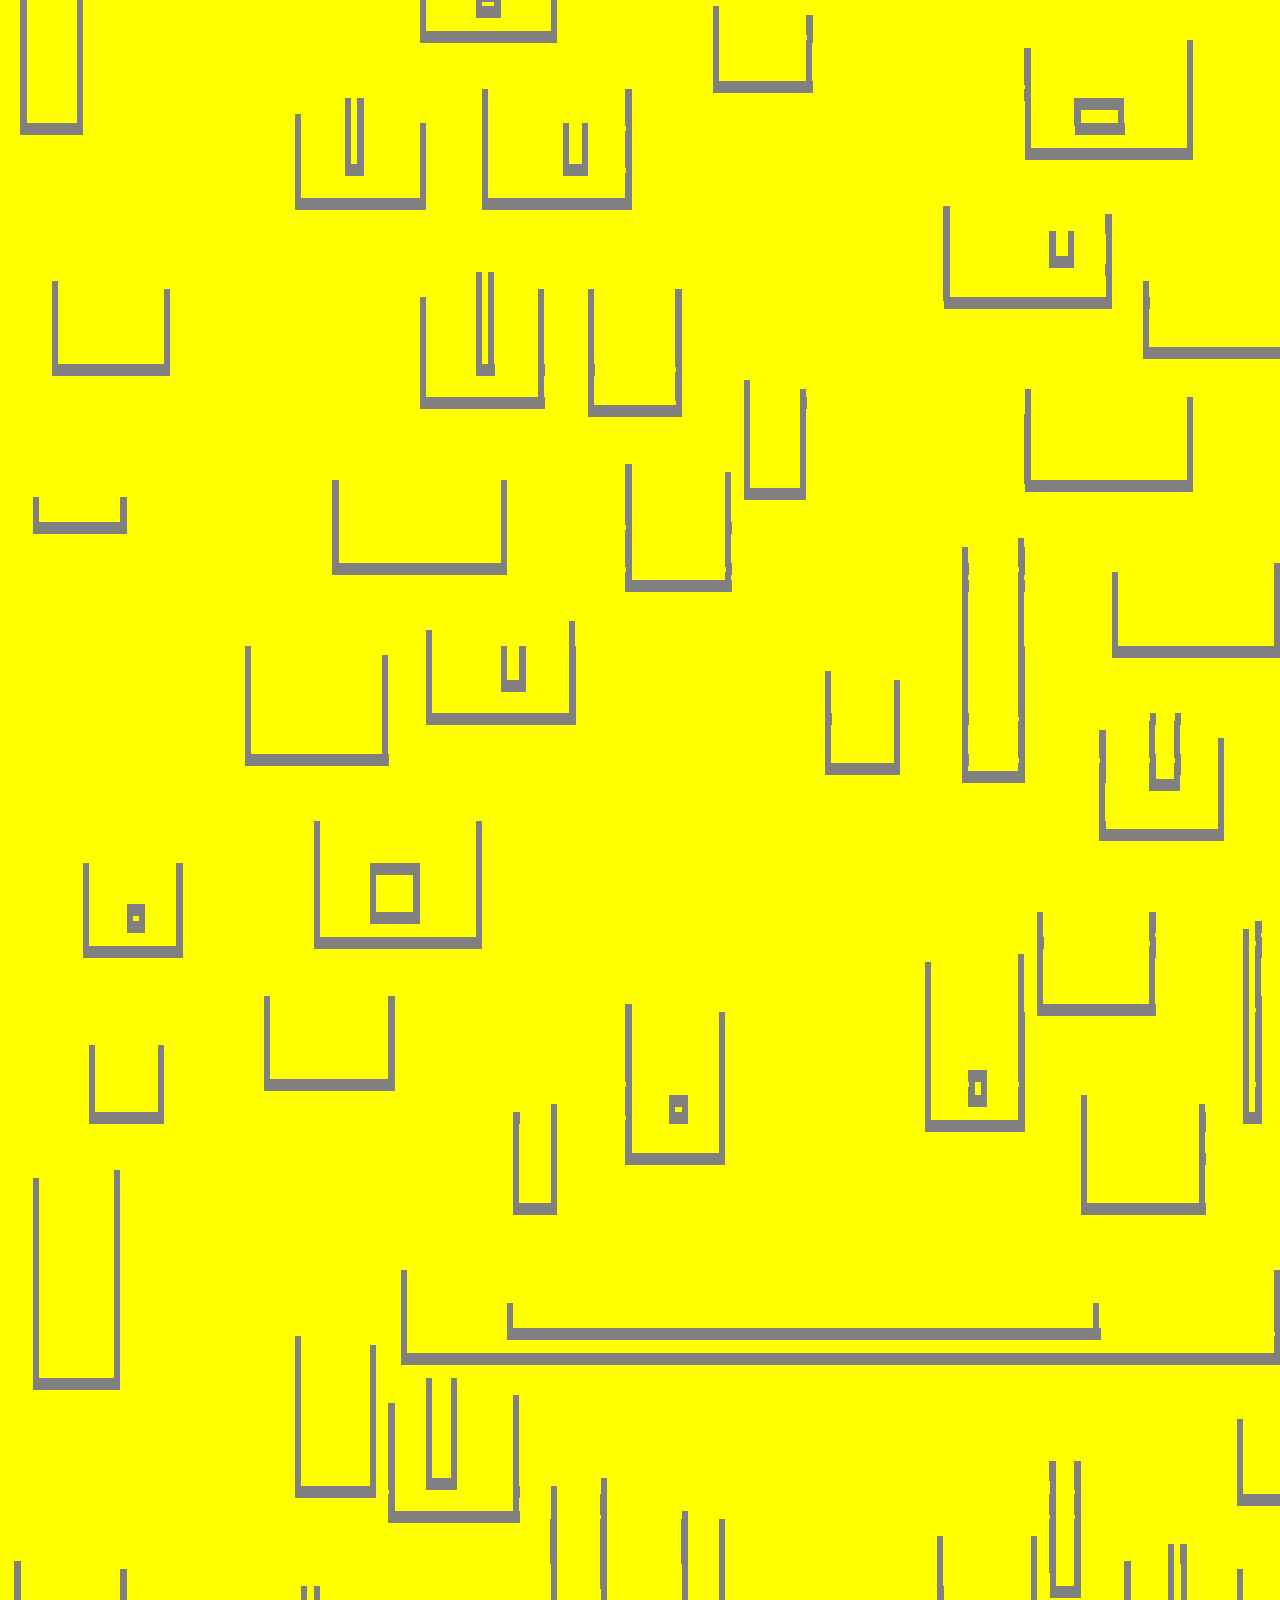
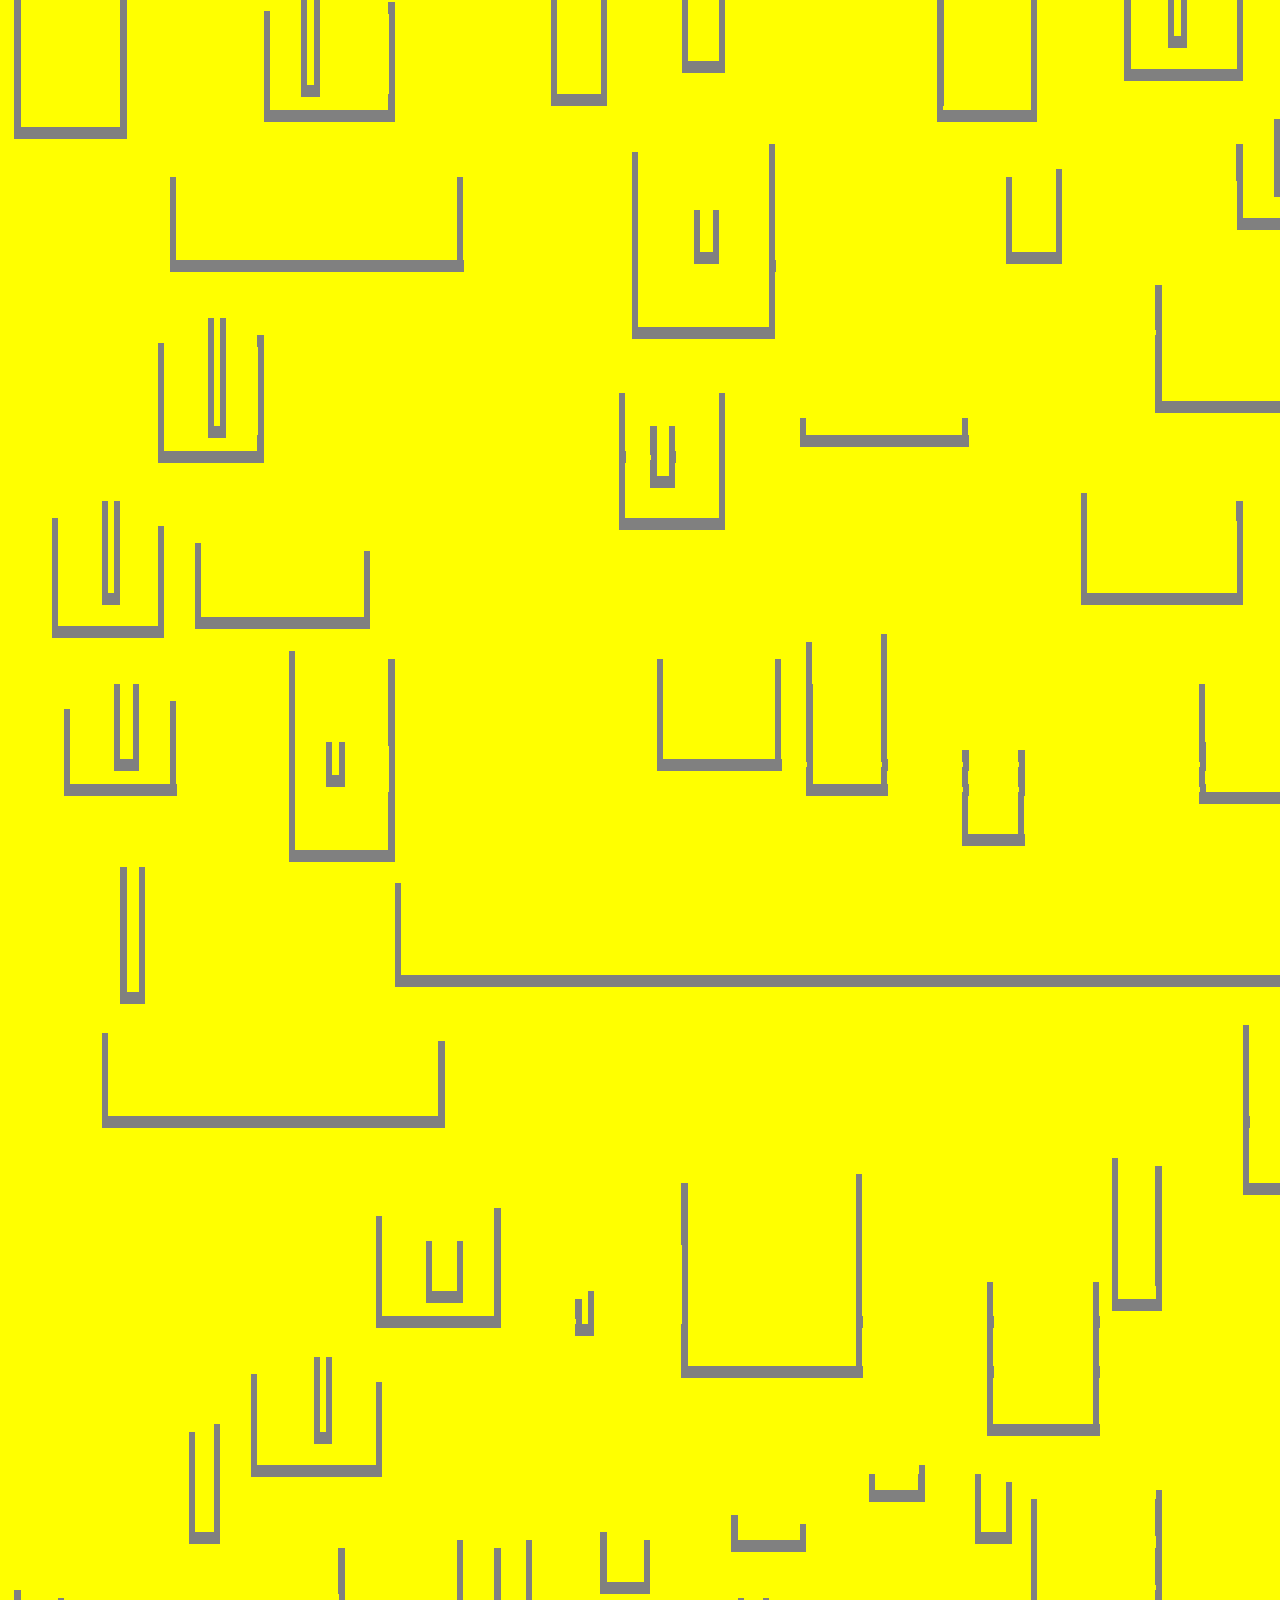
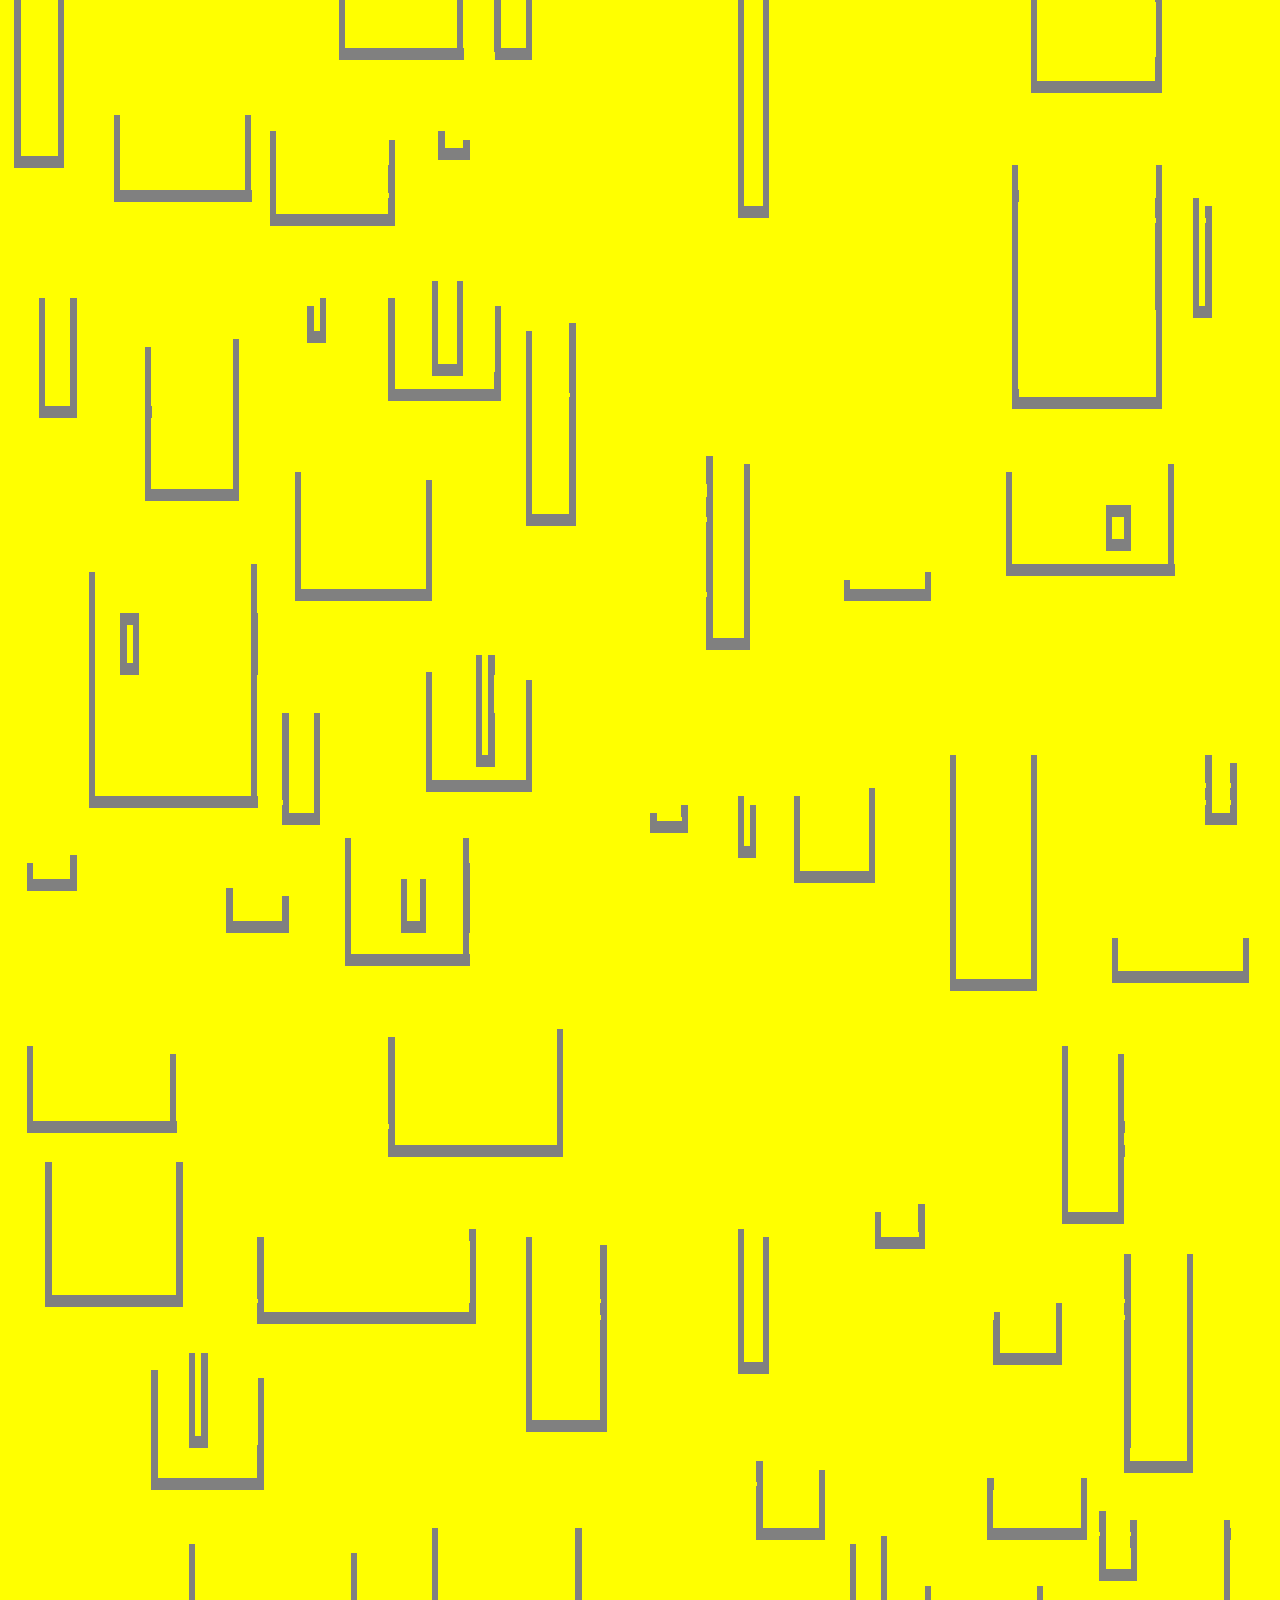
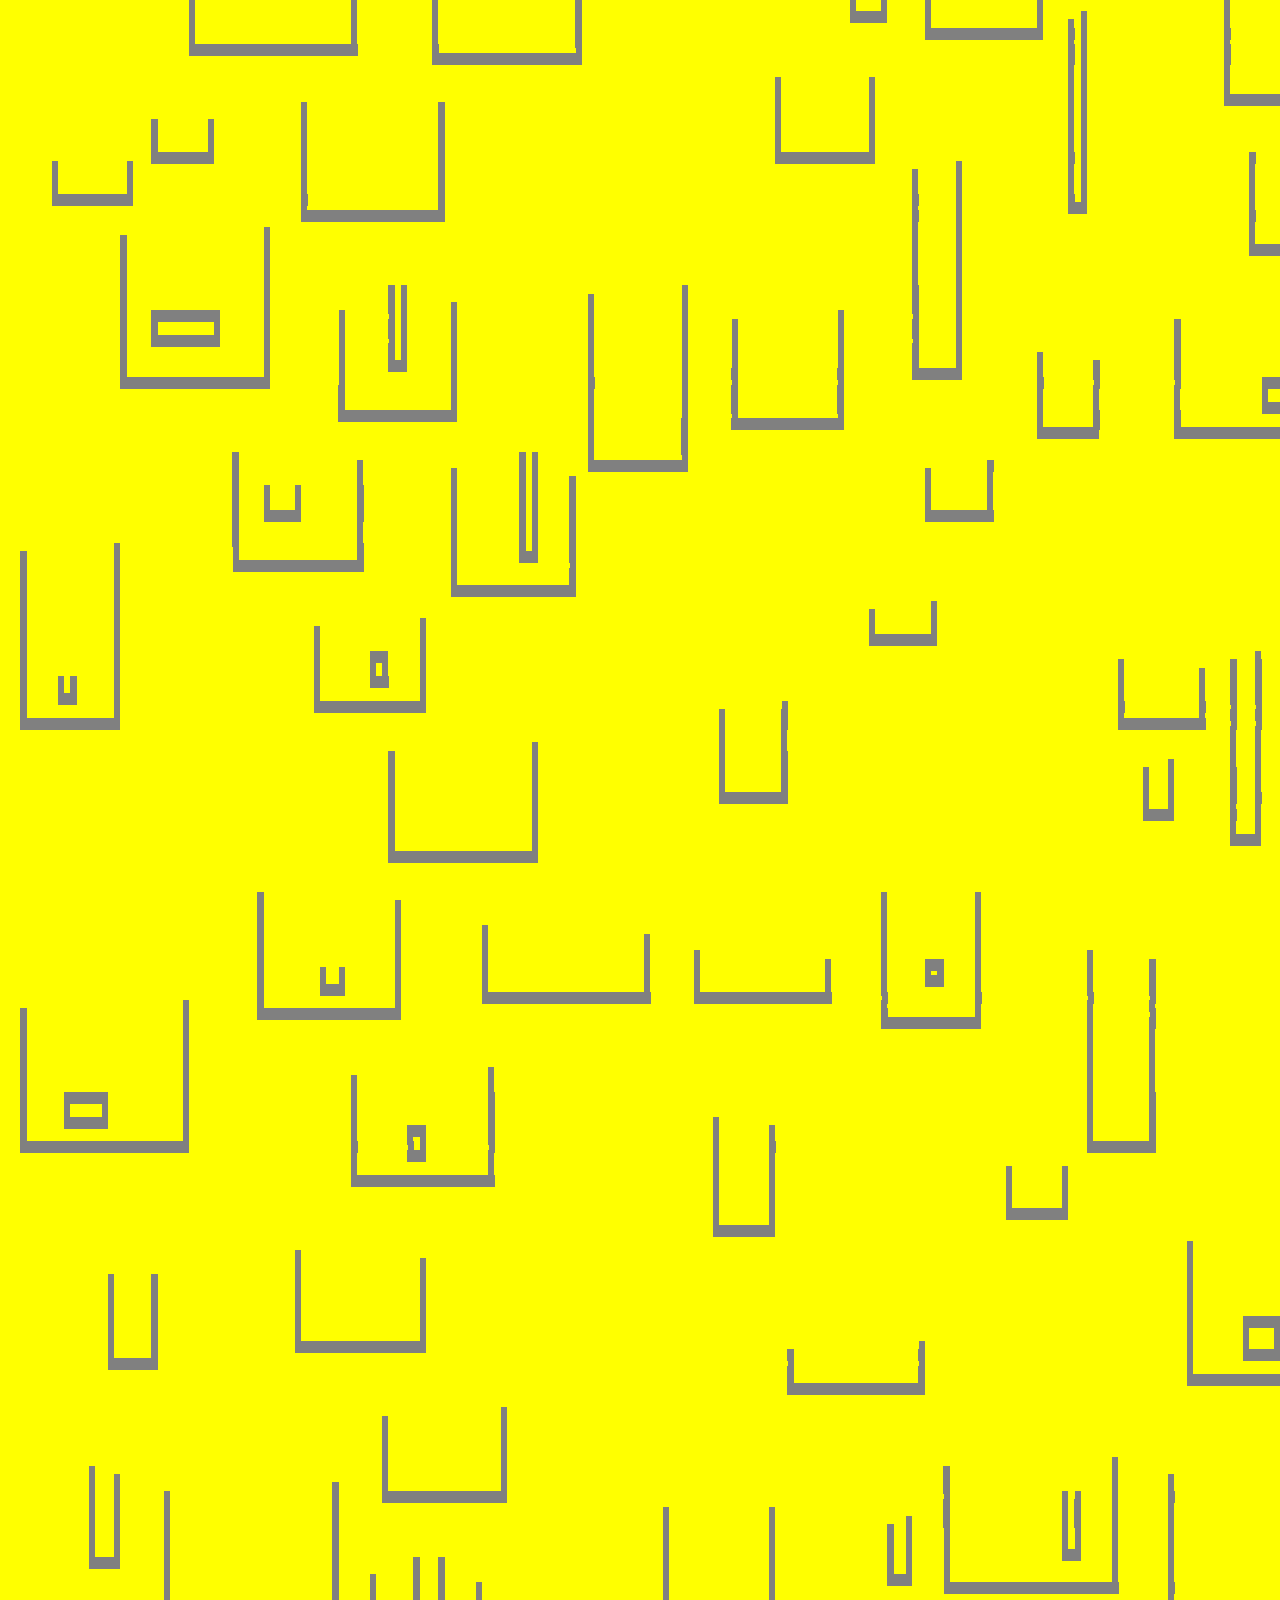
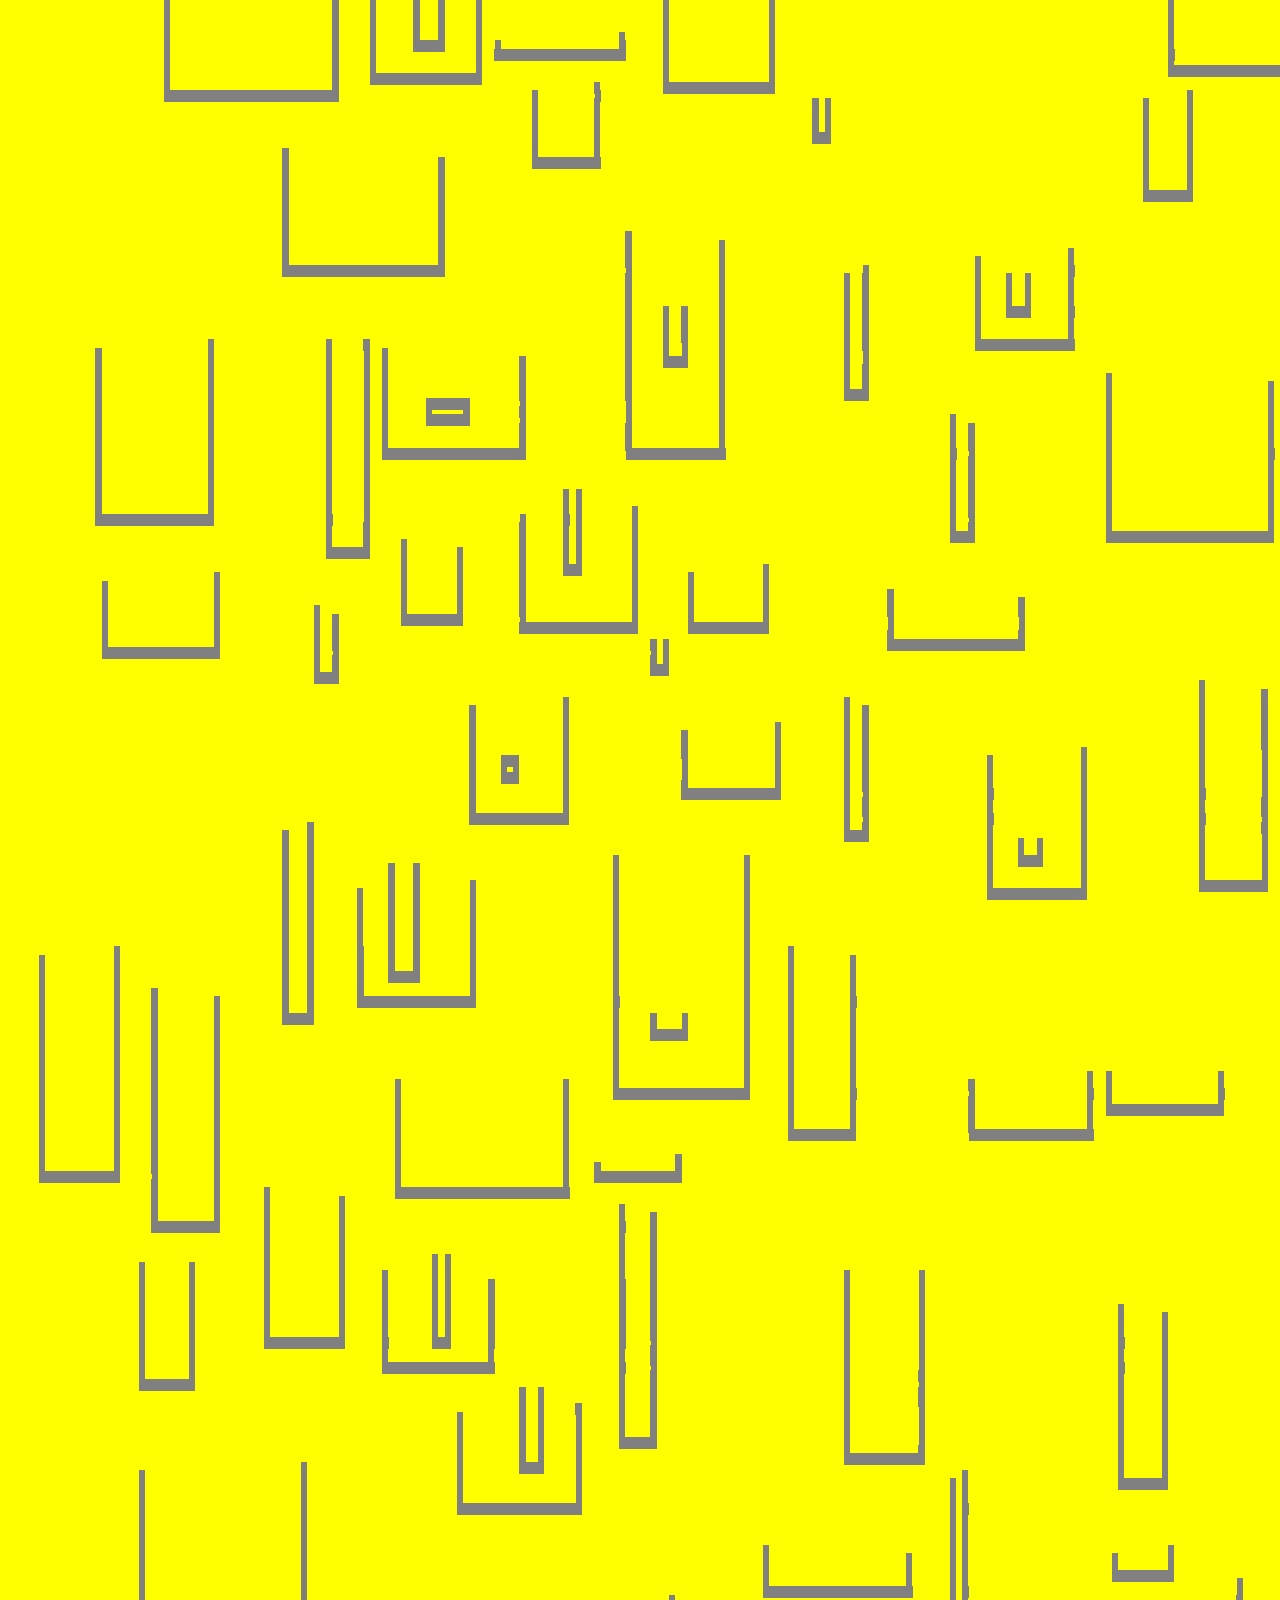
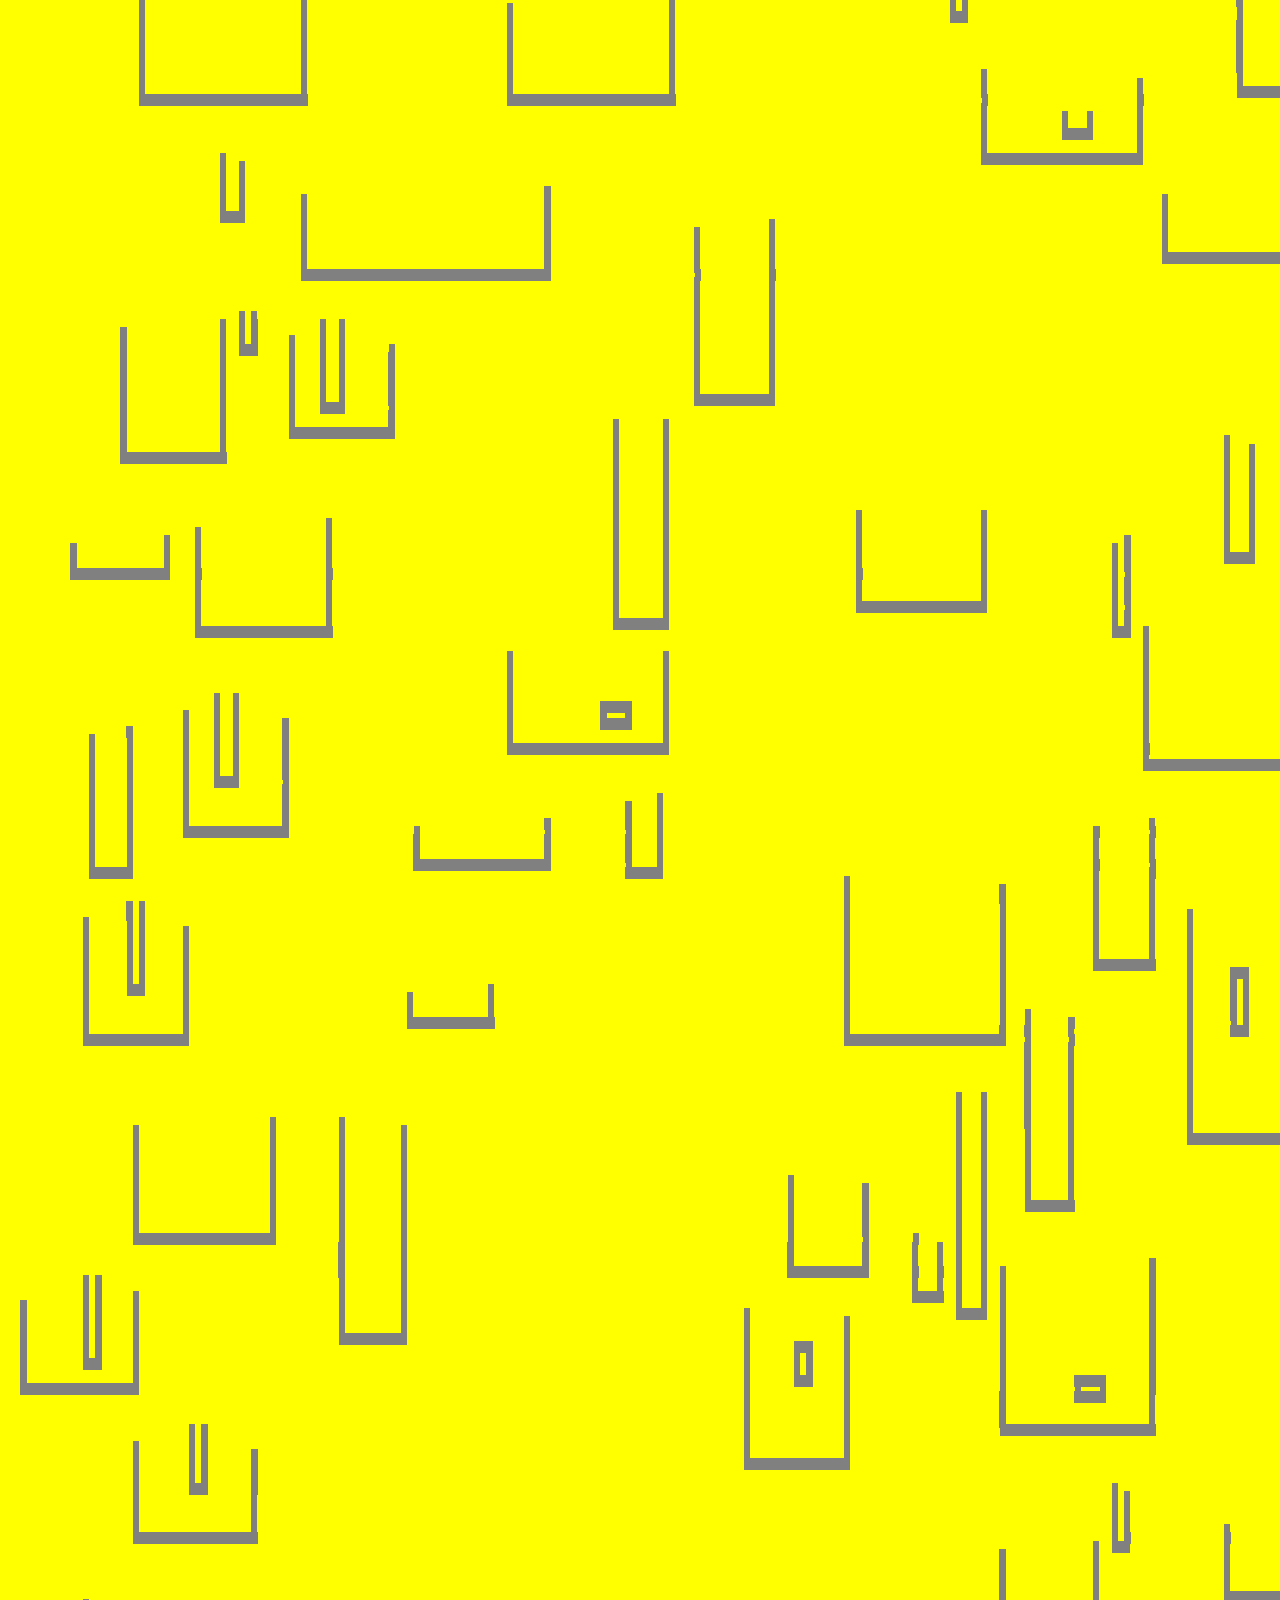
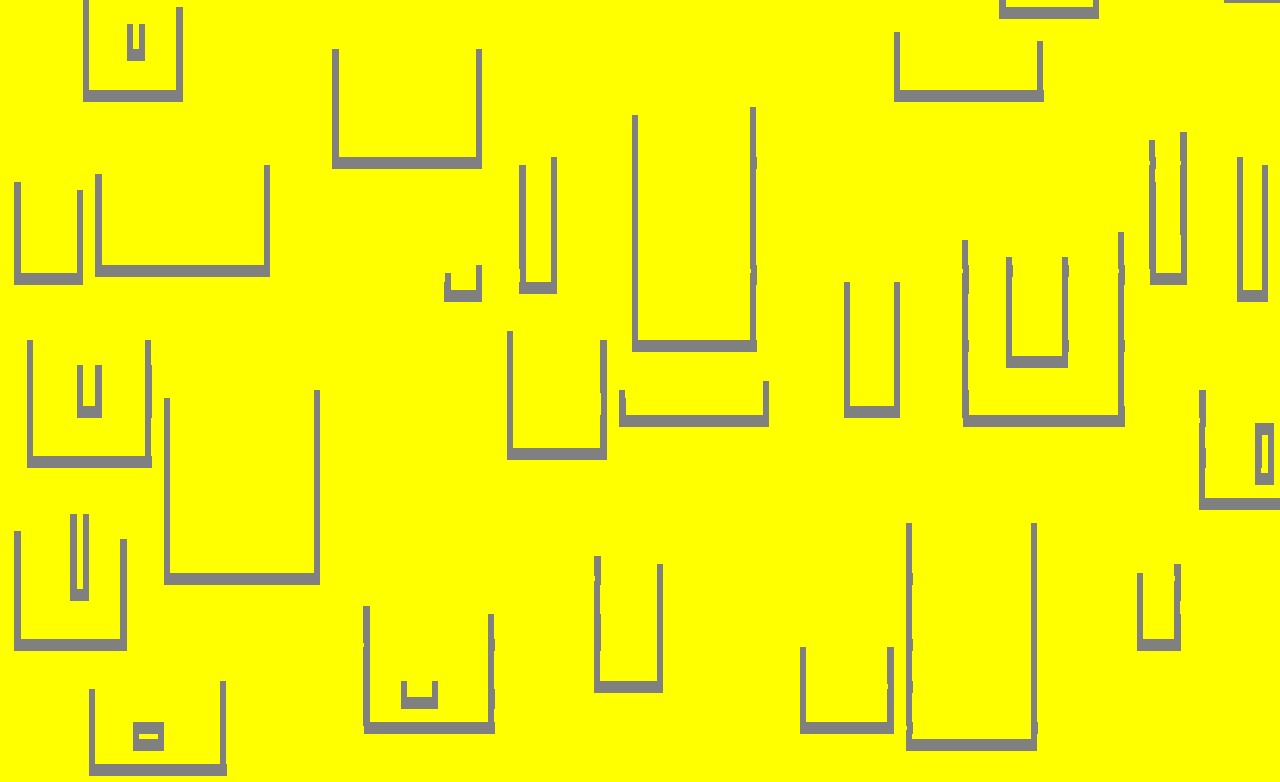
==== commit e9dc5771: "adjusted styling for Day 17 visualisation and centered it" ====
--- a/day17Visual.html
+++ b/day17Visual.html
@@ -11,7 +11,8 @@
             
             .grid {
                 font-family: monospace;
-                font-size: 0.7em;
+                font-size: 0.8em;
+                line-height: 0.8em;
             }
             
             .water {
@@ -20,6 +21,10 @@
             
             .clay {
                 background-color: gray;
+            }
+            
+            .row {
+                text-align: center;
             }
 
         </style>
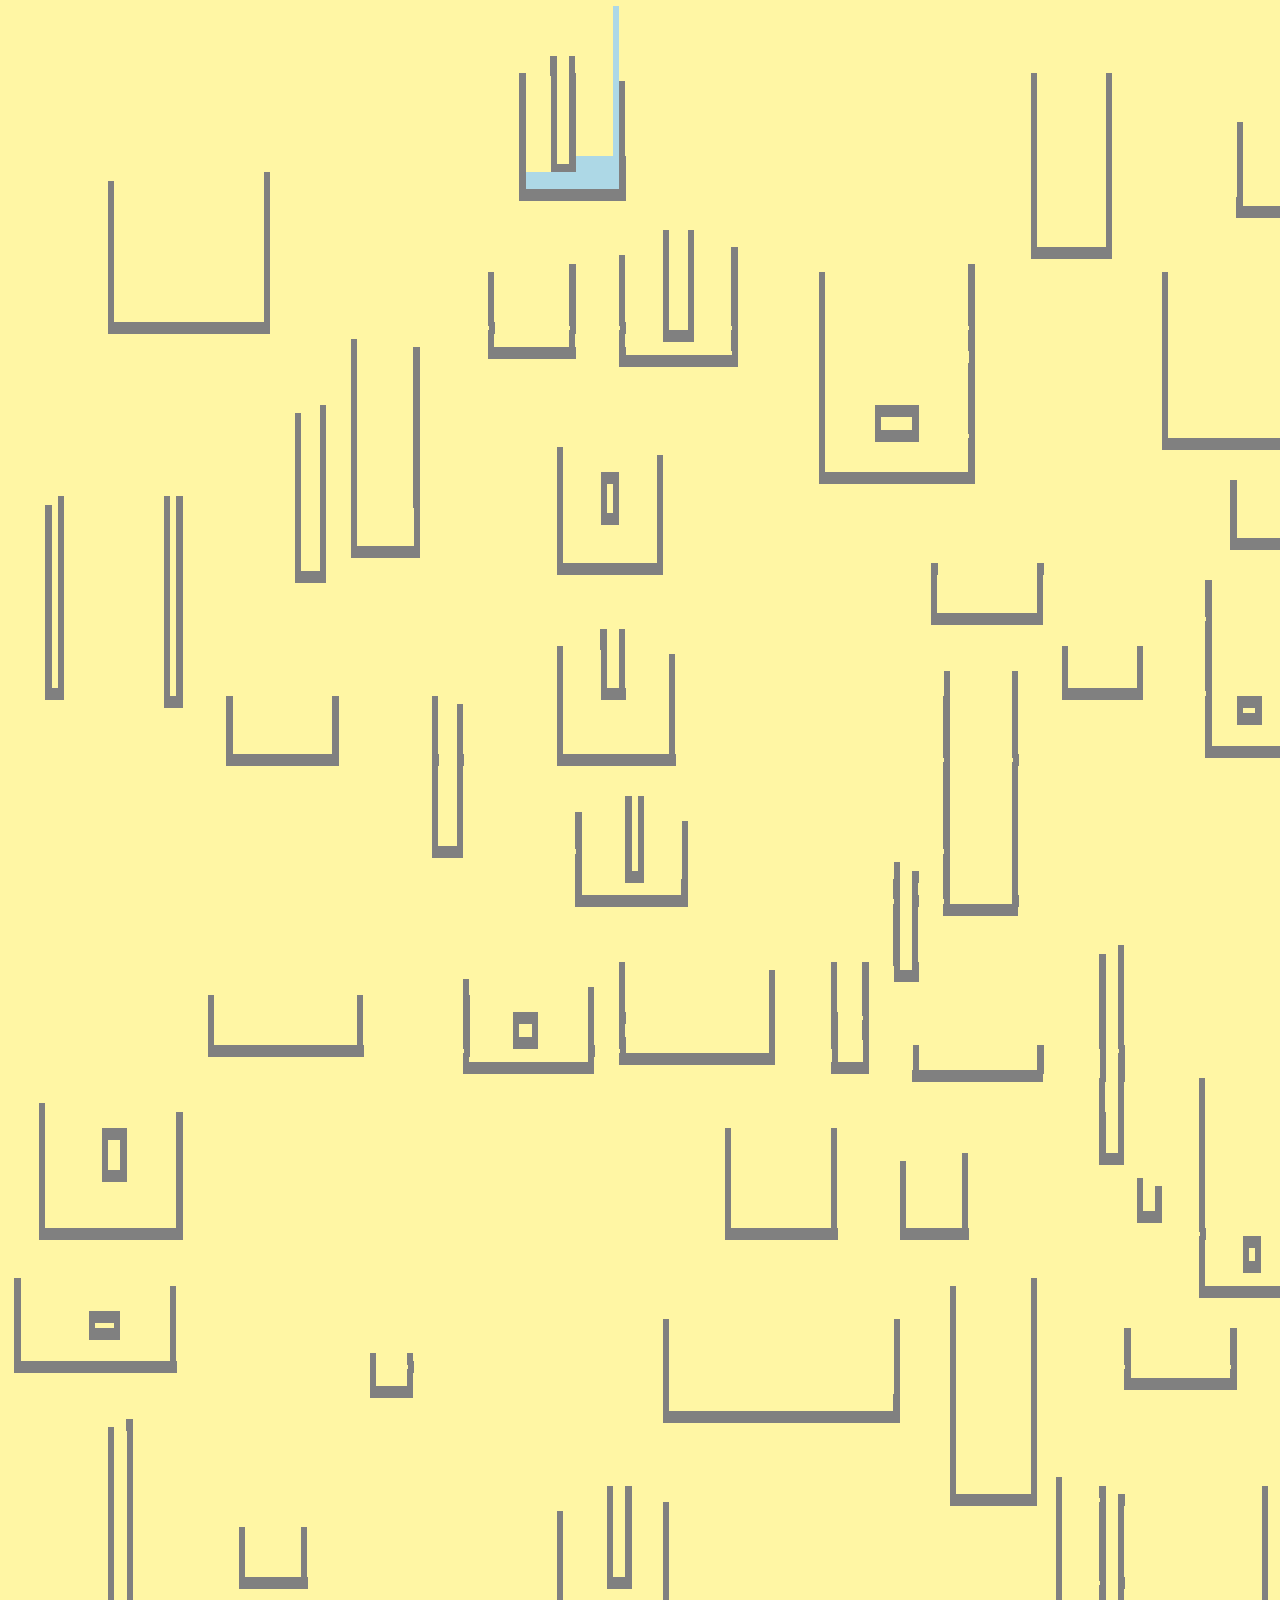
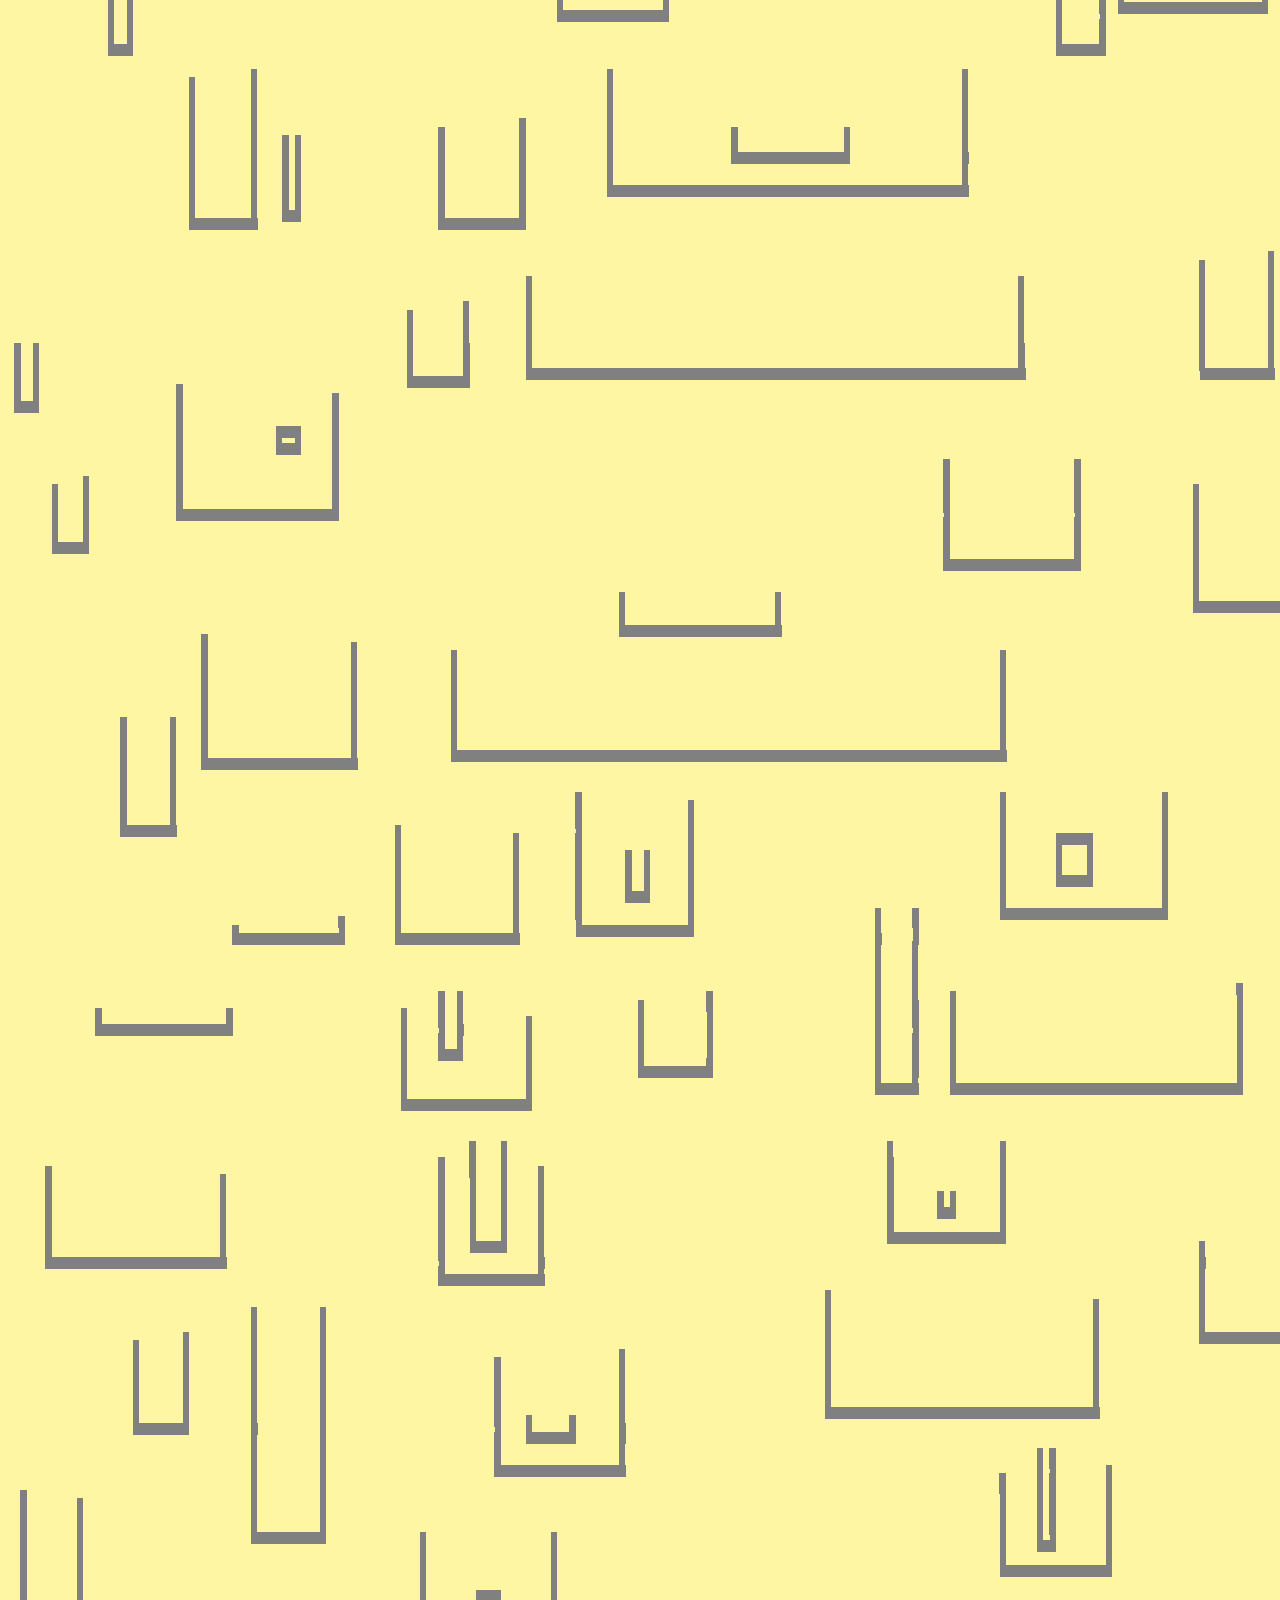
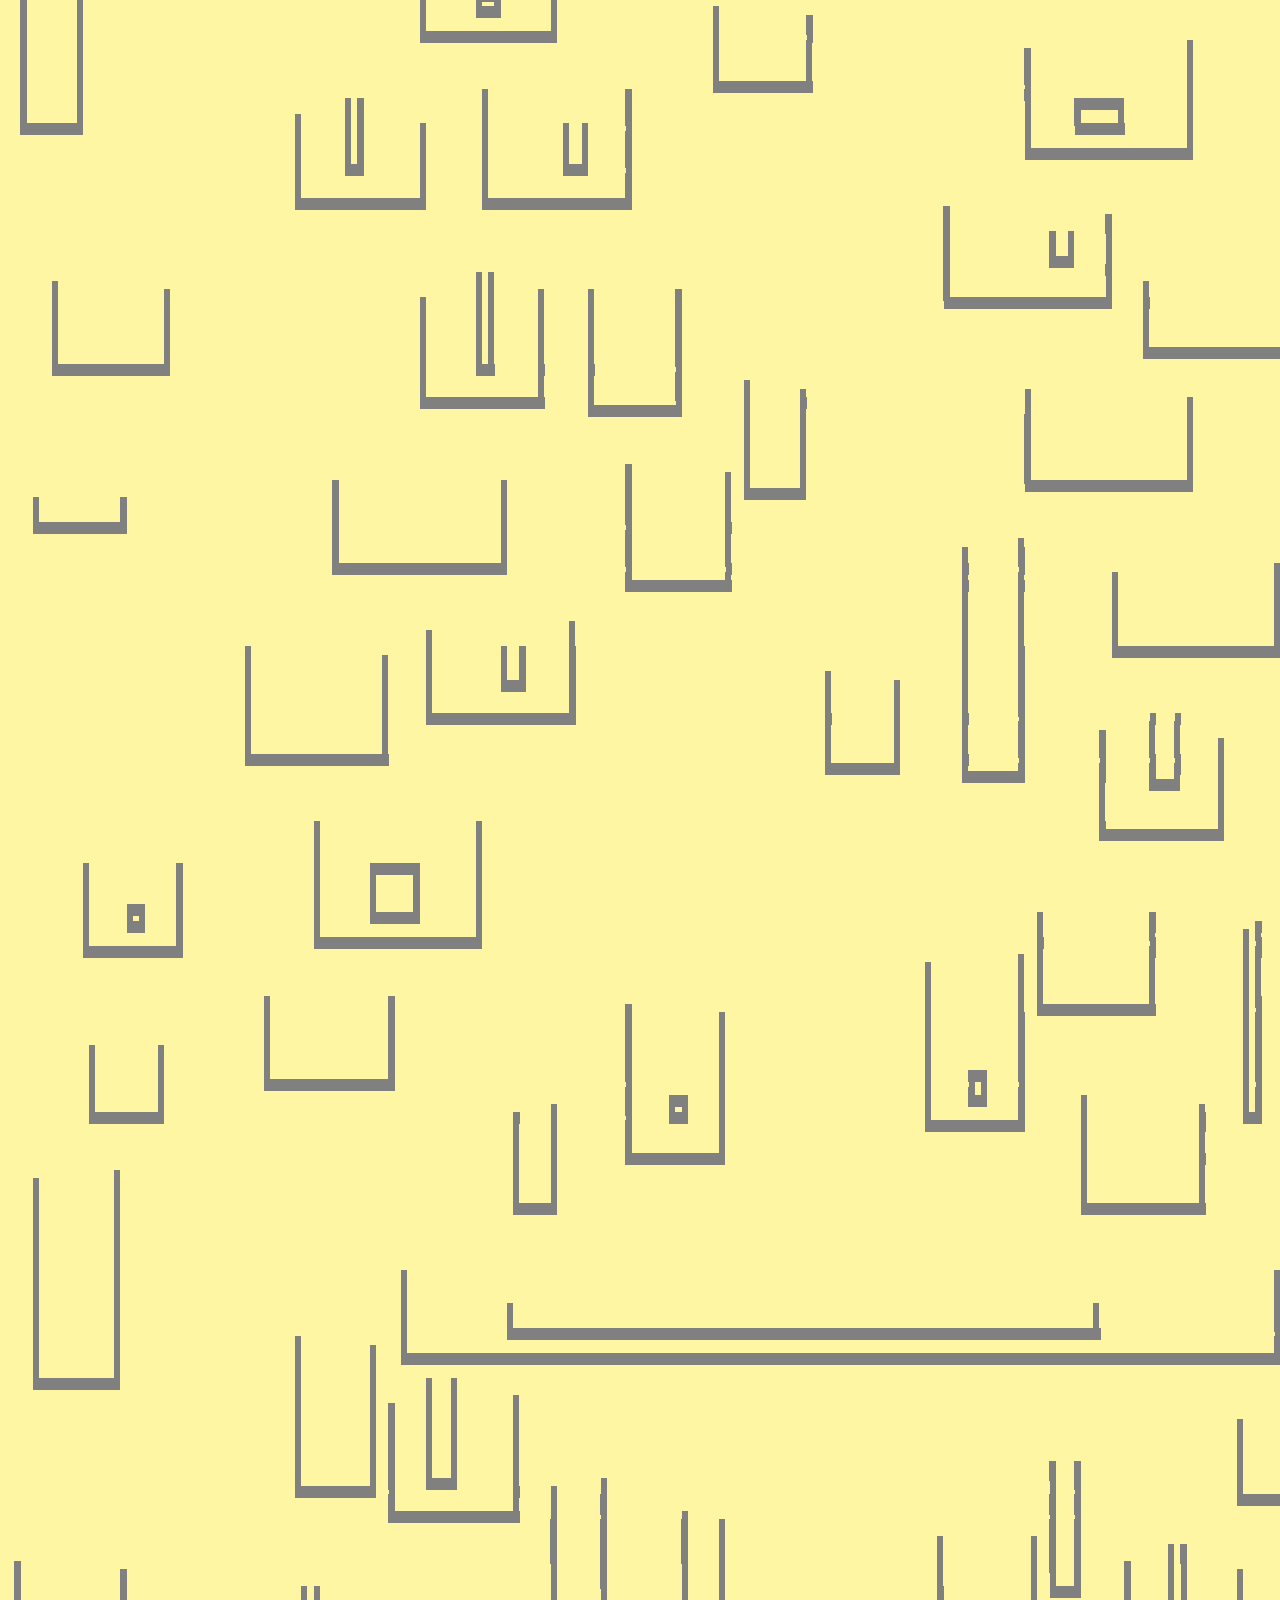
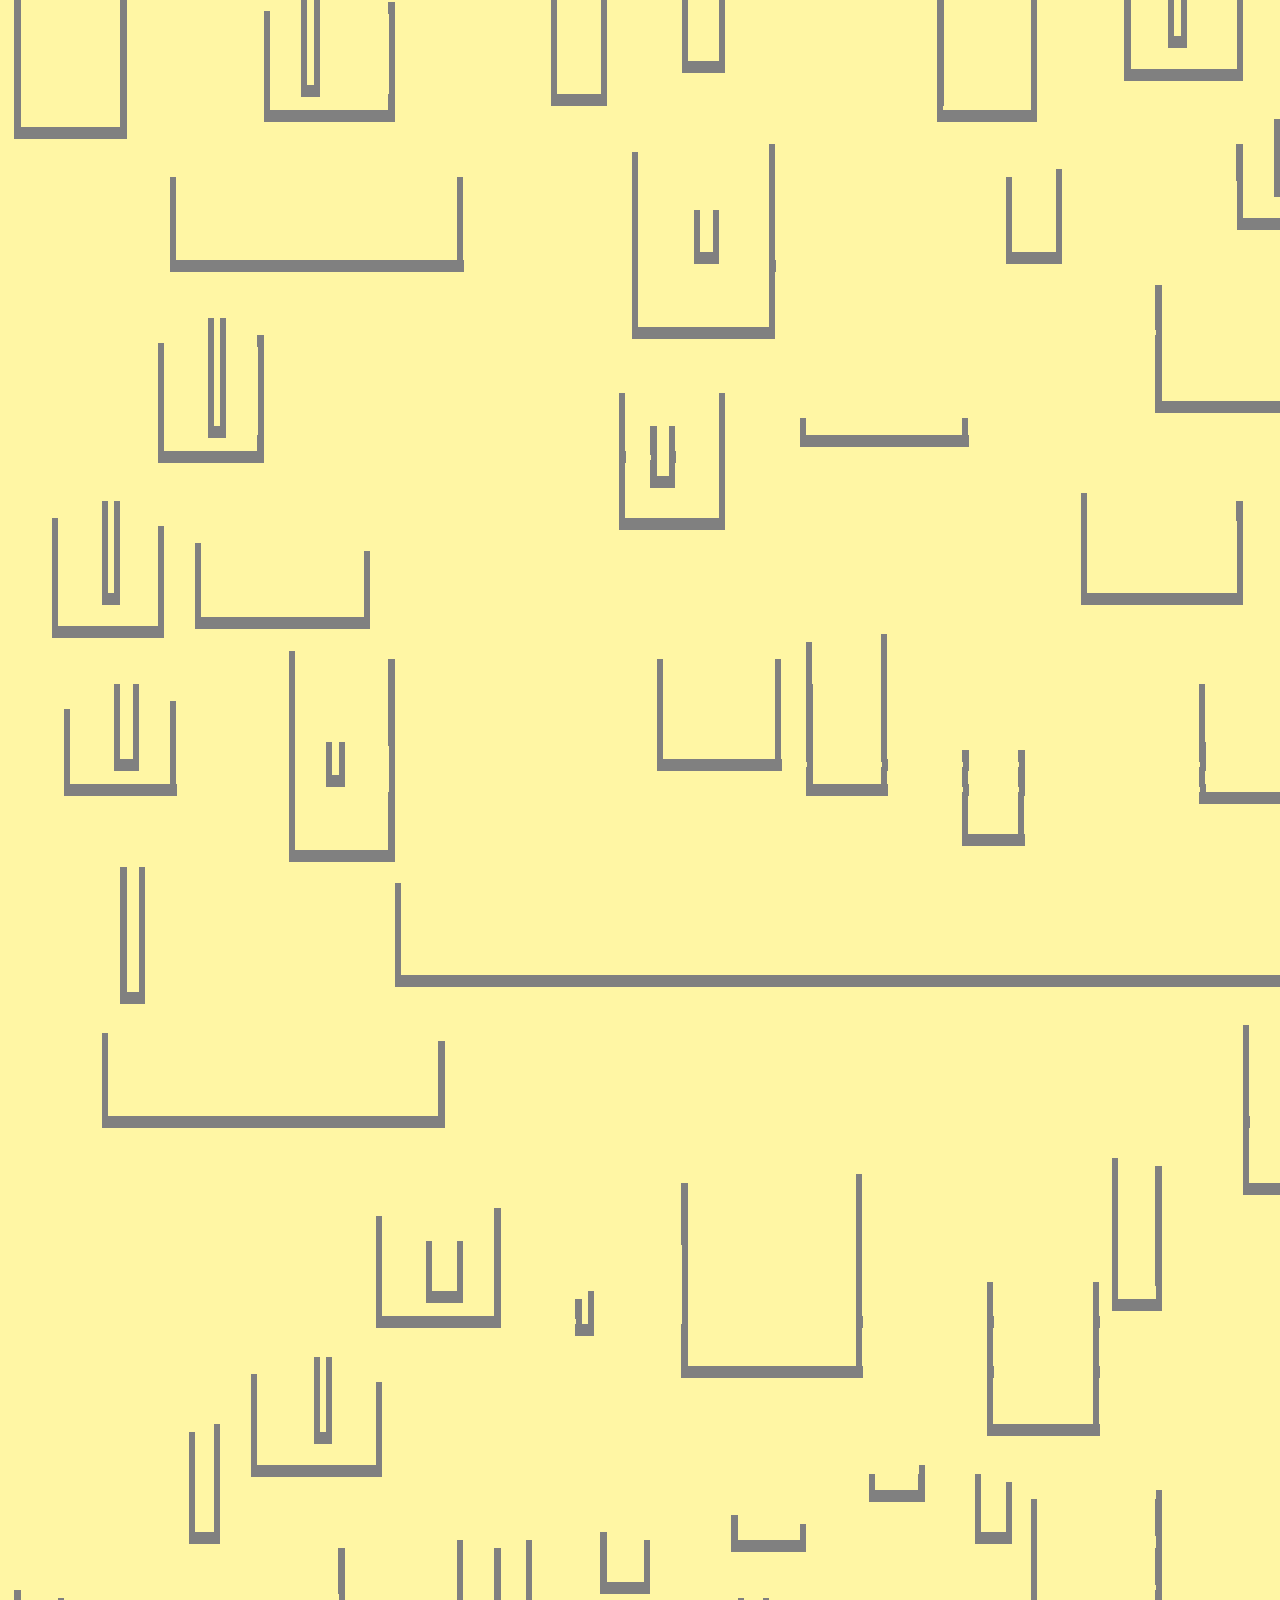
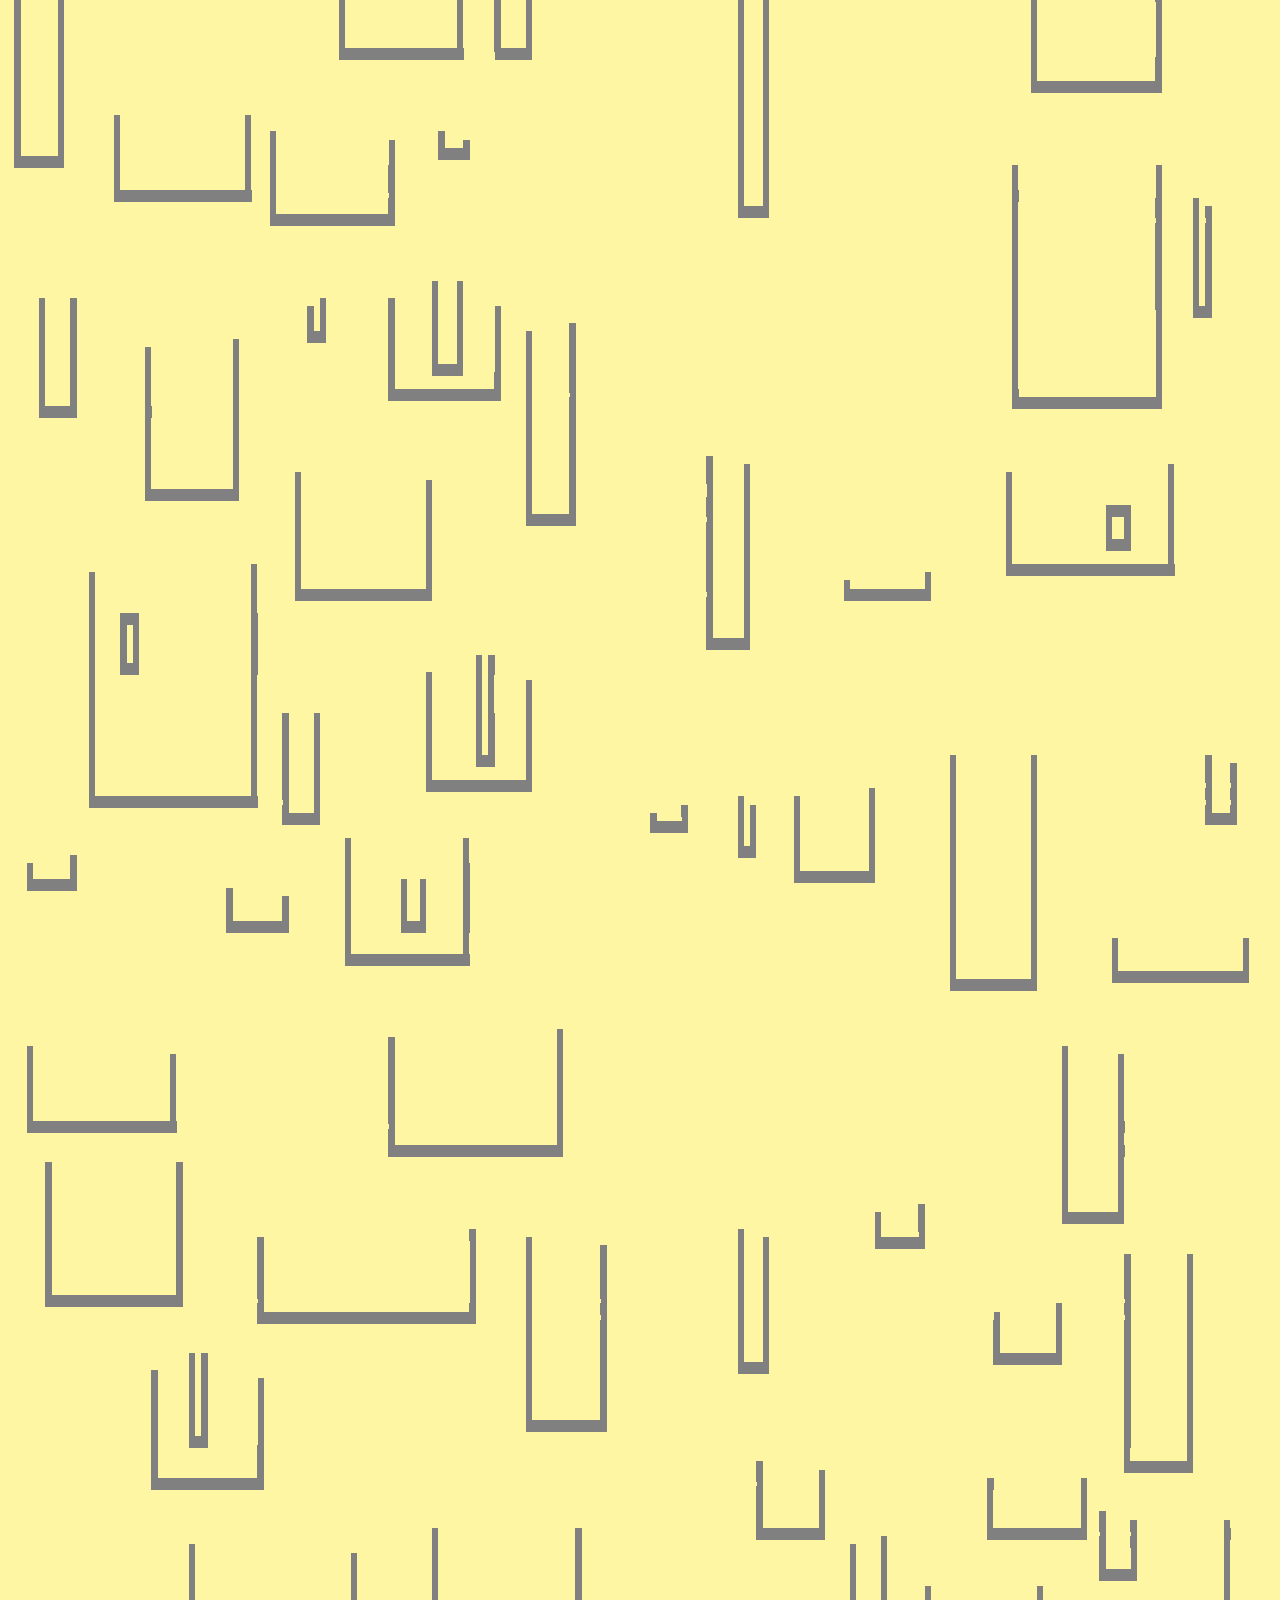
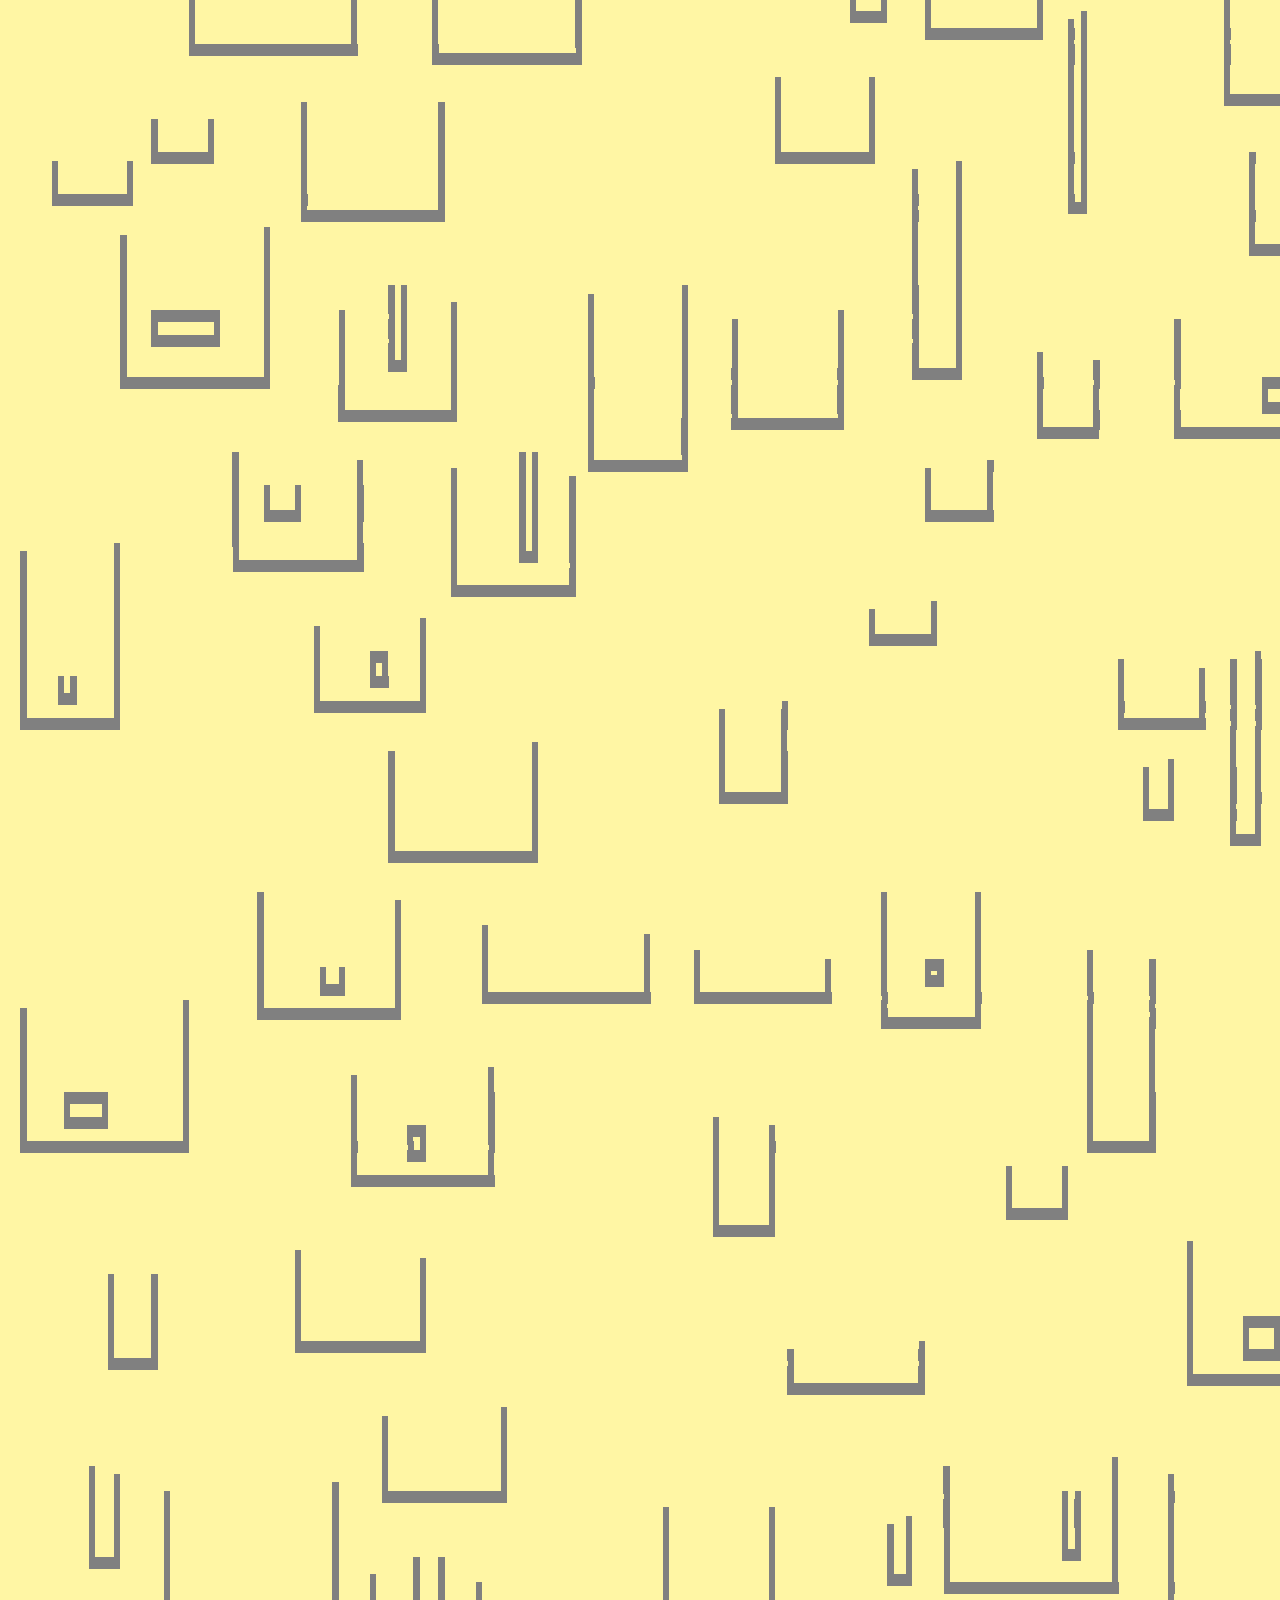
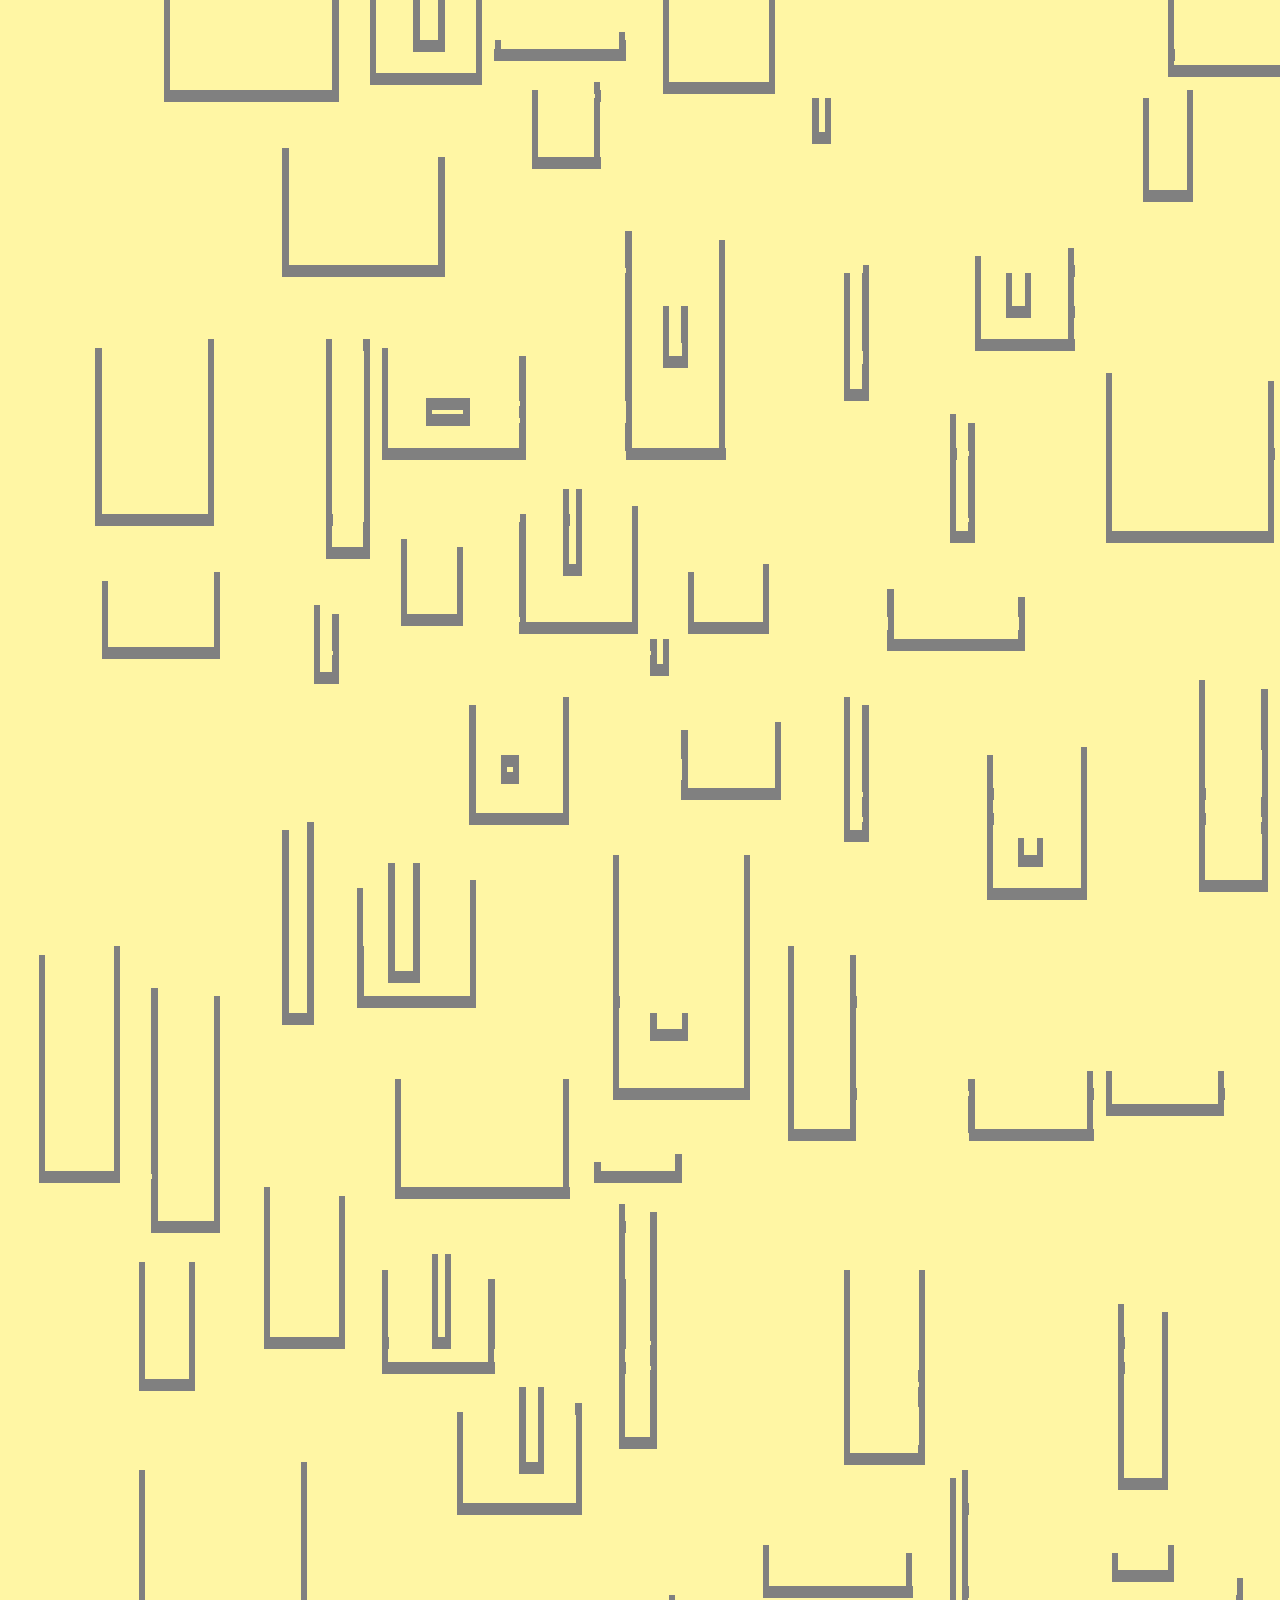
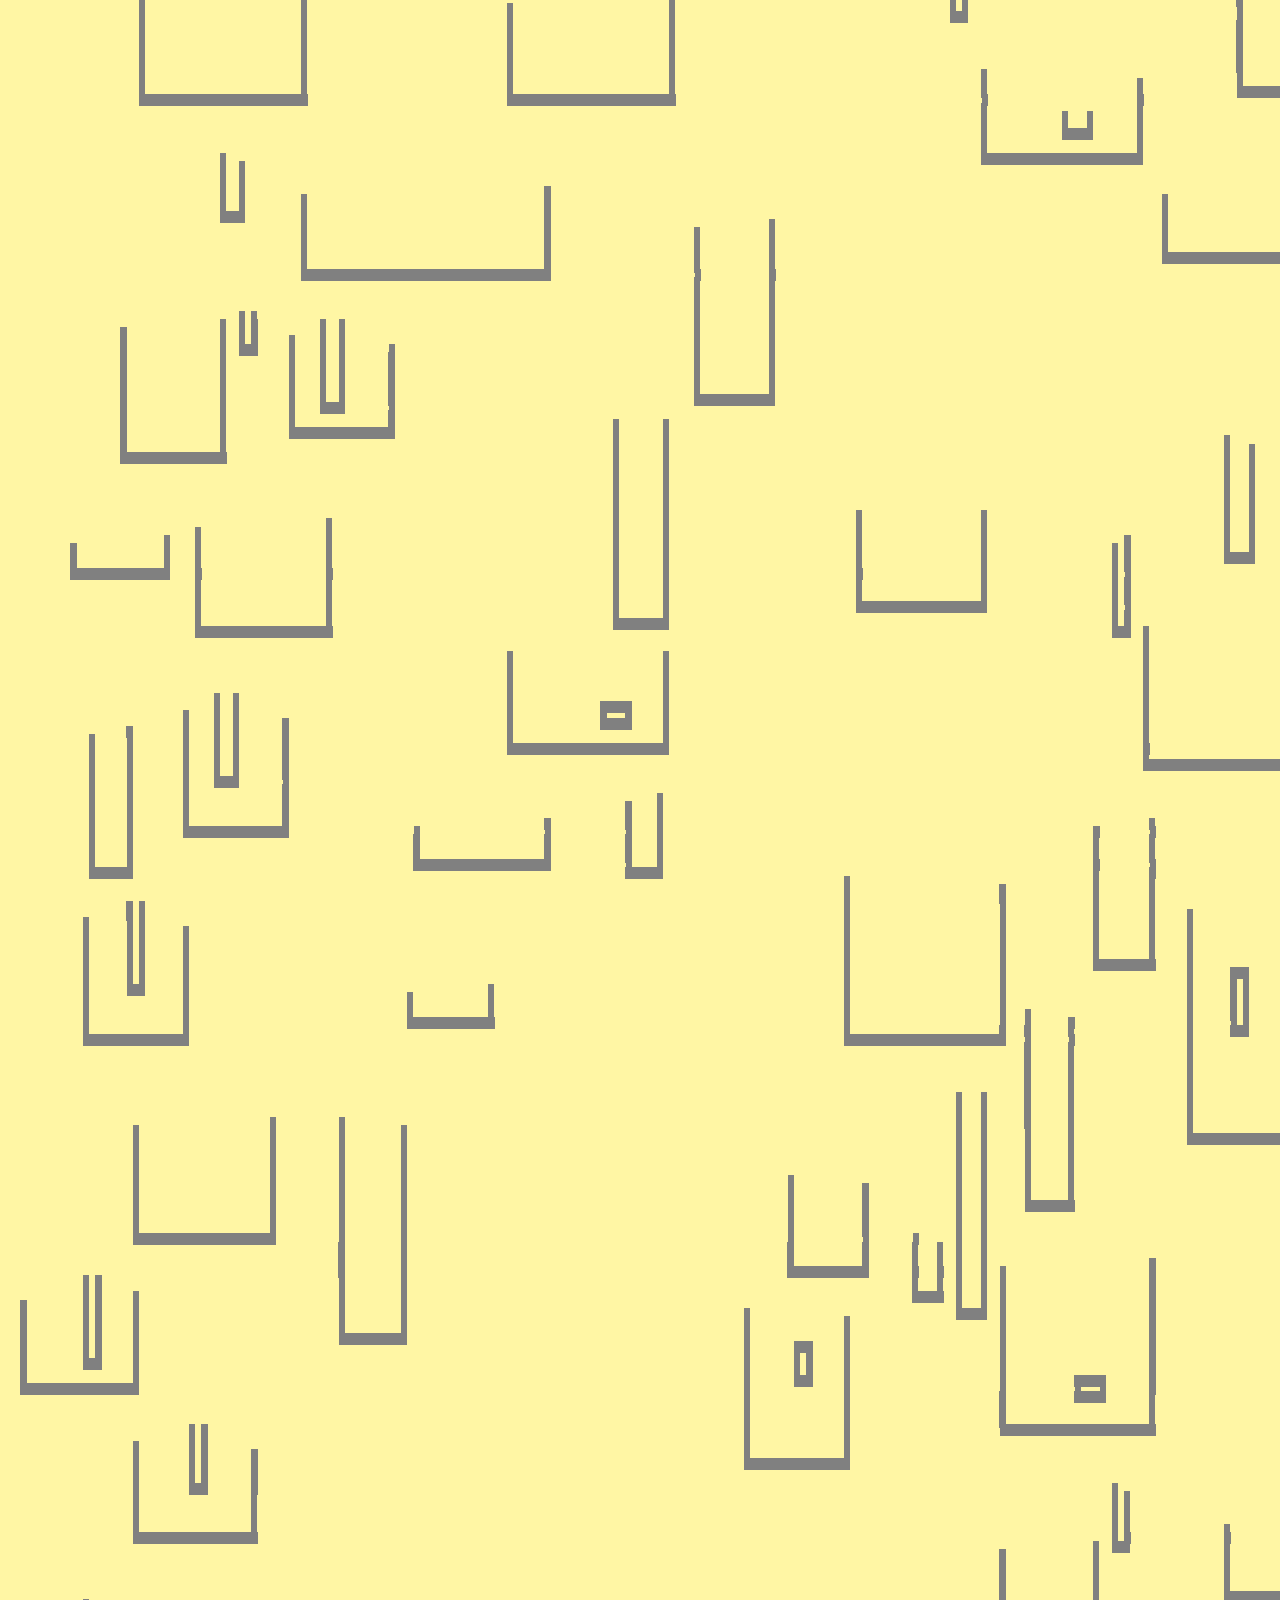
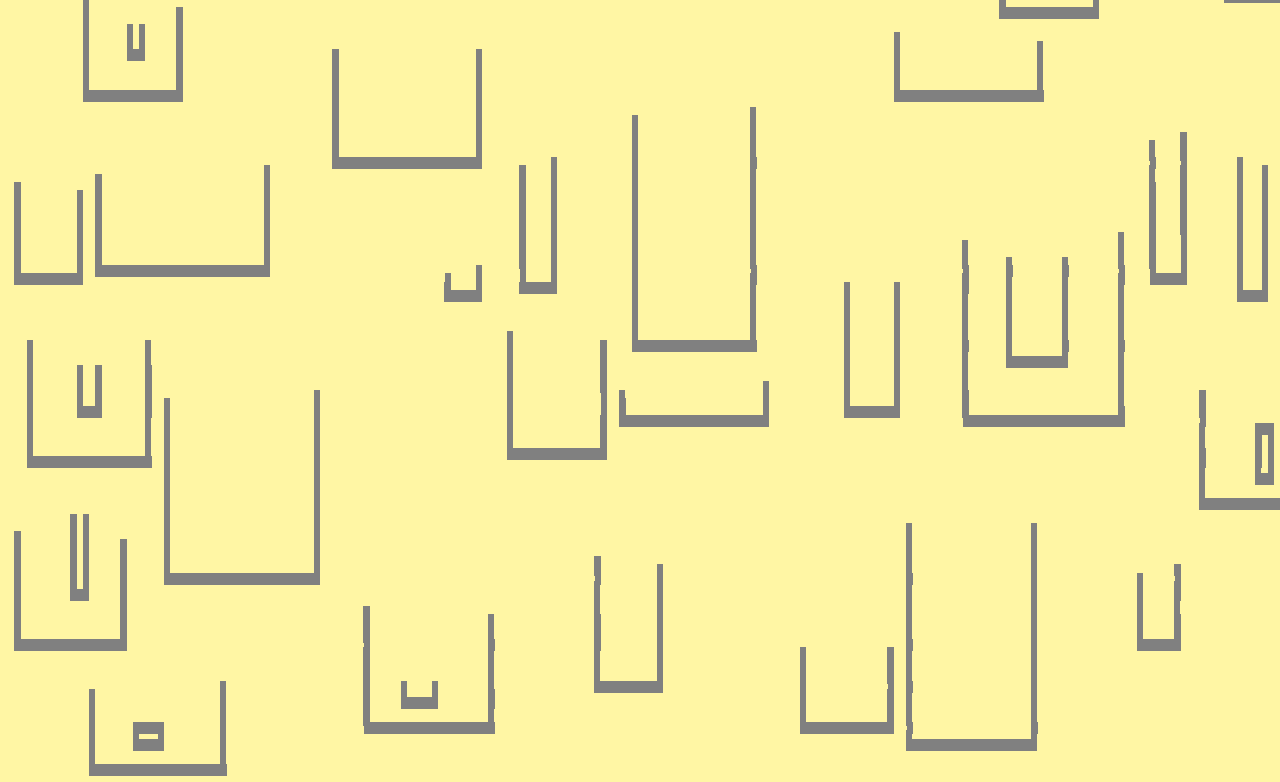
==== commit 89ee3b8c: "Styling for Day 17 Visual" ====
--- a/day17Visual.html
+++ b/day17Visual.html
@@ -6,7 +6,7 @@
         <style>
             
             body {
-                background-color: yellow;
+                background-color: rgb(255, 246, 164);
             }
             
             .grid {
